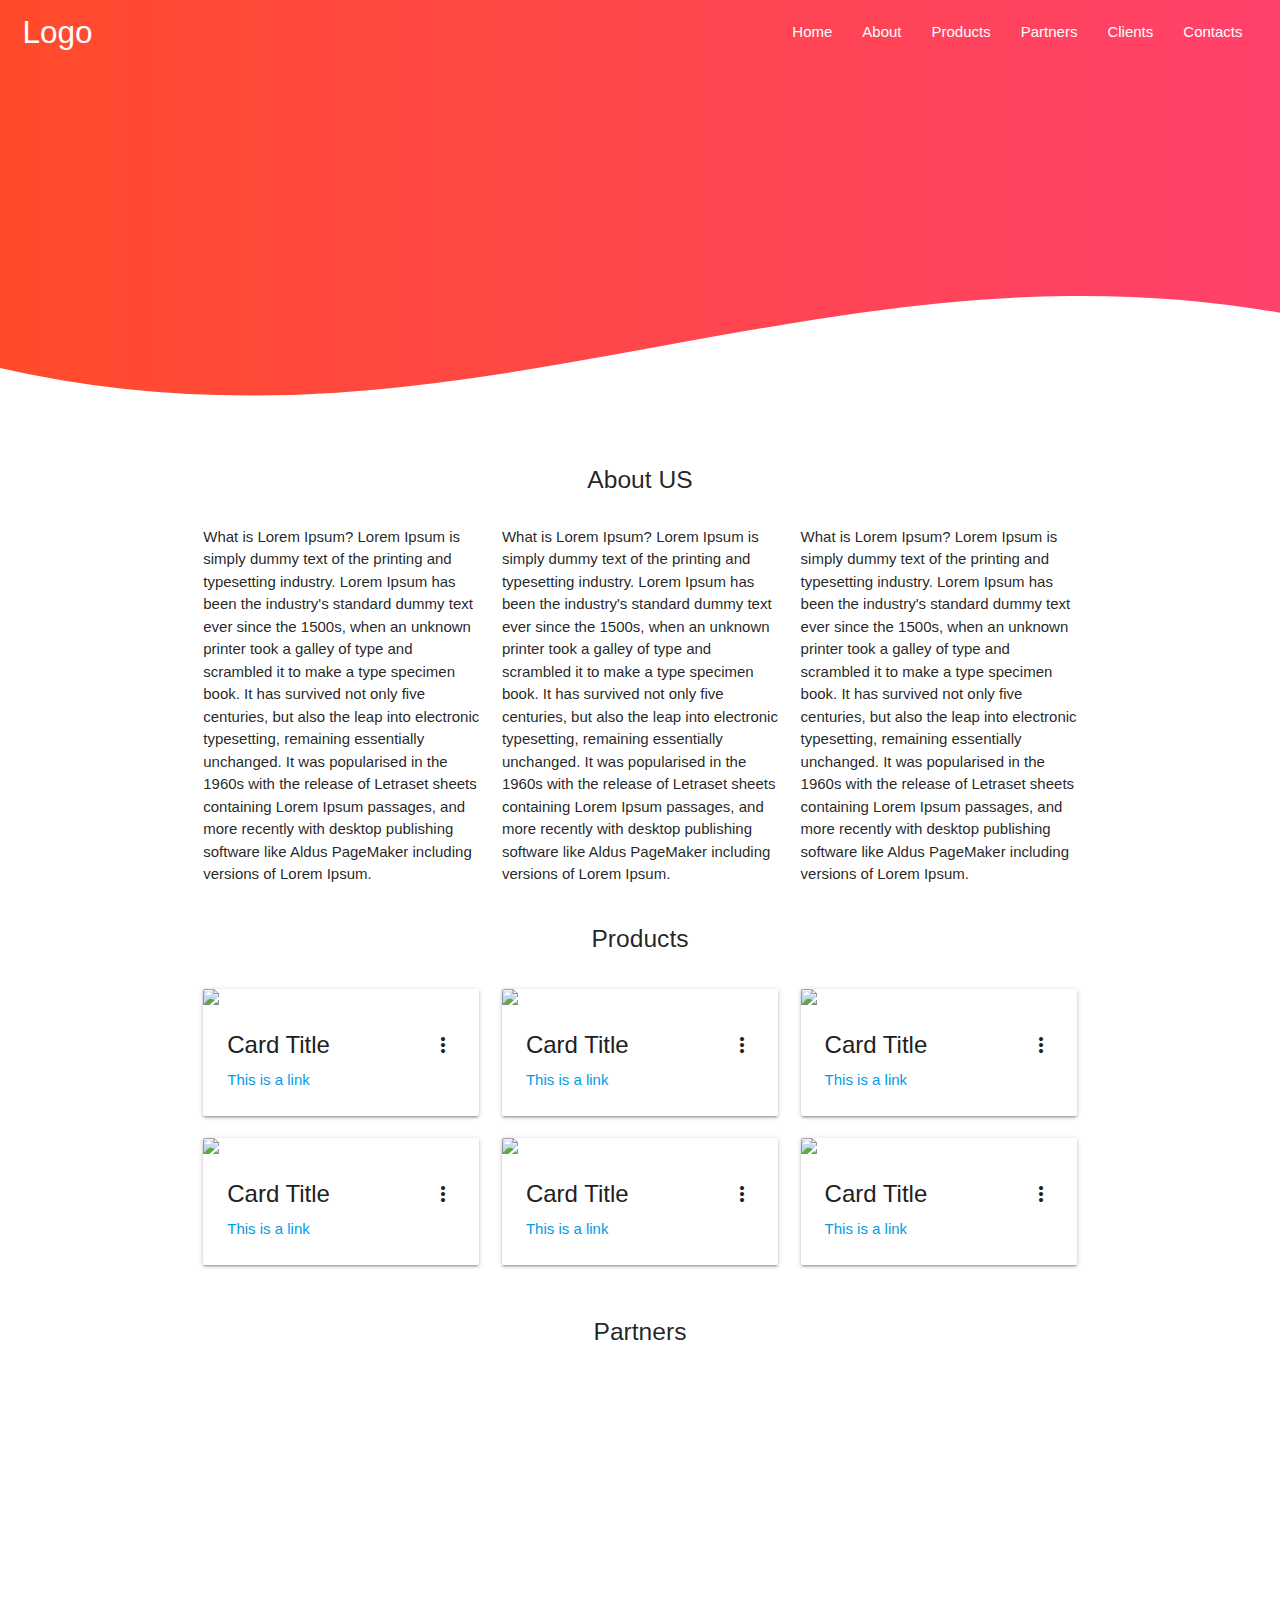
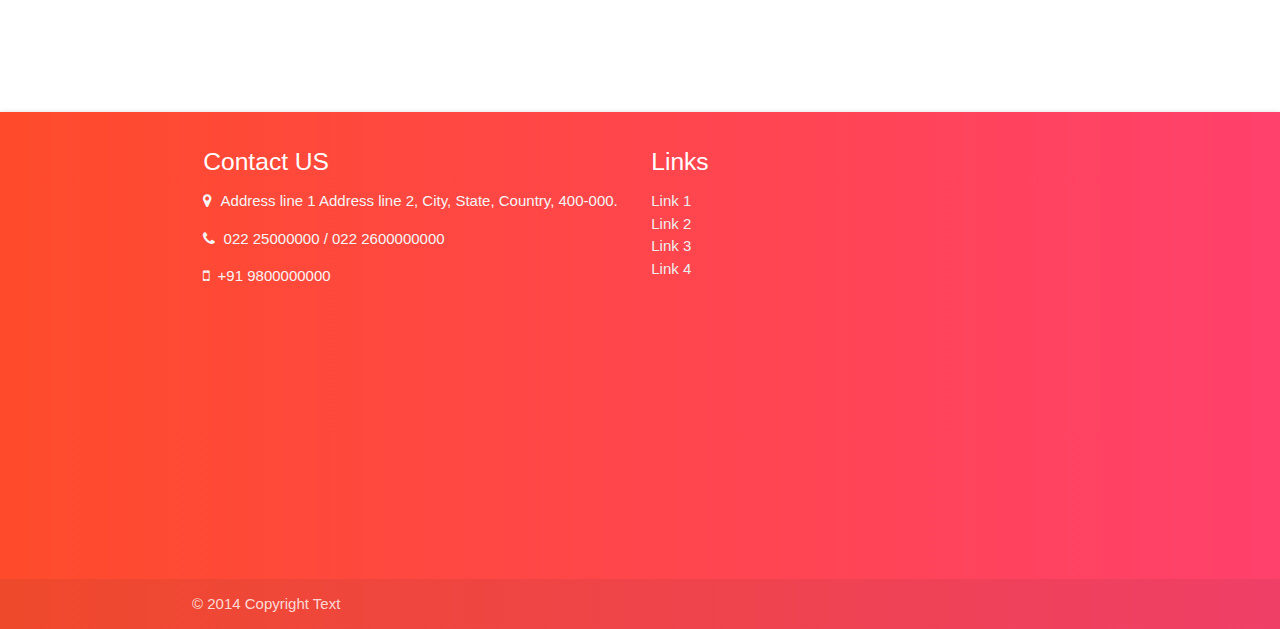
==== public/index.html @ 640d96e4 "Init" ====
<!doctype html>
<!--[if IE 9]> <html class="ie9 no-js supports-no-cookies" lang="en"> <![endif]-->
<!--[if (gt IE 9)|!(IE)]><!-->
<html class="no-js supports-no-cookies" lang="en">
<!--<![endif]-->

<head>
  <meta charset="utf-8">
  <meta http-equiv="X-UA-Compatible" content="IE=edge">
  <meta name="viewport" content="width=device-width,initial-scale=1">
  <meta name="theme-color" content="#7db557">
  <link rel="canonical" href="https://materialize-shopify-themes.myshopify.com/">

  <title>
    Materialize Shopify Themes

  </title>







  <link href="./assets/css/materialize.css" rel="stylesheet" type="text/css" media="all" />
  <link href="./assets/css/style.css" rel="stylesheet" type="text/css" media="all" />
  <link href="./assets/css/carousel.css" rel="stylesheet" type="text/css" media="all" />

  <link rel="stylesheet" href="https://cdnjs.cloudflare.com/ajax/libs/font-awesome/4.7.0/css/font-awesome.min.css">
  <!-- Lato Font -->
  <link href='https://fonts.googleapis.com/css?family=Lato:300,400,700' rel='stylesheet' type='text/css'>

  <!-- Material Icons -->
  <link href="https://fonts.googleapis.com/icon?family=Material+Icons" rel="stylesheet">






</head>

<body id="materialize-shopify-themes" class="template-index ">
  <div class="header">
    <div id="navigation" >
      <nav id="navbar">
        <div class="nav-wrapper">
          <a href="#" data-target="slide-out" class="sidenav-trigger" class="brand-logo left ml-3 hide-on-med-and-up"><i
              class="material-icons">menu</i></a>
          <a href="#!" class="brand-logo ml-4 hide-on-med-and-down show-on-med-and-up">Logo</a>
          <a href="#!" class="brand-logo hide-on-med-and-up show-on-med-and-down">Logo</a>
          <ul class="right hide-on-med-and-down mr-4">
            <li><a href="#!">Home</a></li>
            <li><a href="#!">About</a></li>
            <li><a href="#!">Products</a></li>
            <li><a href="#!">Partners</a></li>
            <li><a href="#!">Clients</a></li>
            <li><a href="#!">Contacts</a></li>
          </ul>
        </div>
      </nav>
    </div>


    <svg id="svg" xmlns="http://www.w3.org/2000/svg" viewBox="-300 0 950 270">
      <path d="M-314,267 C105,364 400,100 812,279" fill="none" stroke="white" stroke-width="120"
        stroke-linecap="round" />
    </svg>
  </div>


  <div class="container">
    <div class="row">
    <div class="col s12 m12 l12 mb-4 text-center">
      <h5>About US</h5>
    </div>
    <div class="col s12 m4 l4">
        What is Lorem Ipsum?
        Lorem Ipsum is simply dummy text of the printing and typesetting industry. Lorem Ipsum has been the industry's standard dummy text ever since the 1500s, when an unknown printer took a galley of type and scrambled it to make a type specimen book. It has survived not only five centuries, but also the leap into electronic typesetting, remaining essentially unchanged. It was popularised in the 1960s with the release of Letraset sheets containing Lorem Ipsum passages, and more recently with desktop publishing software like Aldus PageMaker including versions of Lorem Ipsum.
    </div>
    <!-- col end -->
    <div class="col s12 m4 l4">
        What is Lorem Ipsum?
        Lorem Ipsum is simply dummy text of the printing and typesetting industry. Lorem Ipsum has been the industry's standard dummy text ever since the 1500s, when an unknown printer took a galley of type and scrambled it to make a type specimen book. It has survived not only five centuries, but also the leap into electronic typesetting, remaining essentially unchanged. It was popularised in the 1960s with the release of Letraset sheets containing Lorem Ipsum passages, and more recently with desktop publishing software like Aldus PageMaker including versions of Lorem Ipsum.
    </div>
    <!-- col end -->
    <div class="col s12 m4 l4">
        What is Lorem Ipsum?
        Lorem Ipsum is simply dummy text of the printing and typesetting industry. Lorem Ipsum has been the industry's standard dummy text ever since the 1500s, when an unknown printer took a galley of type and scrambled it to make a type specimen book. It has survived not only five centuries, but also the leap into electronic typesetting, remaining essentially unchanged. It was popularised in the 1960s with the release of Letraset sheets containing Lorem Ipsum passages, and more recently with desktop publishing software like Aldus PageMaker including versions of Lorem Ipsum.
    </div>
    <!-- col end -->
    </div>
    <!-- row end -->
    <div class="row mt-4">
        <div class="col s12 m12 l12 text-center">
            <h5>Products</h5>
          </div>
      </div>
      <div class="row">
          <div class="col l4 m4 s12">
              <div class="card">
                  <div class="card-image waves-effect waves-block waves-light">
                    <img class="activator" src="images/office.jpg">
                  </div>
                  <div class="card-content">
                    <span class="card-title activator grey-text text-darken-4">Card Title<i class="material-icons right">more_vert</i></span>
                    <p><a href="#">This is a link</a></p>
                  </div>
                  <div class="card-reveal">
                    <span class="card-title grey-text text-darken-4">Card Title<i class="material-icons right">close</i></span>
                    <p>Here is some more information about this product that is only revealed once clicked on.</p>
                  </div>
                </div>
          </div>
          <div class="col l4 m4 s12">
              <div class="card">
                  <div class="card-image waves-effect waves-block waves-light">
                    <img class="activator" src="images/office.jpg">
                  </div>
                  <div class="card-content">
                    <span class="card-title activator grey-text text-darken-4">Card Title<i class="material-icons right">more_vert</i></span>
                    <p><a href="#">This is a link</a></p>
                  </div>
                  <div class="card-reveal">
                    <span class="card-title grey-text text-darken-4">Card Title<i class="material-icons right">close</i></span>
                    <p>Here is some more information about this product that is only revealed once clicked on.</p>
                  </div>
                </div>
          </div>
          <div class="col l4 m4 s12">
              <div class="card">
                  <div class="card-image waves-effect waves-block waves-light">
                    <img class="activator" src="images/office.jpg">
                  </div>
                  <div class="card-content">
                    <span class="card-title activator grey-text text-darken-4">Card Title<i class="material-icons right">more_vert</i></span>
                    <p><a href="#">This is a link</a></p>
                  </div>
                  <div class="card-reveal">
                    <span class="card-title grey-text text-darken-4">Card Title<i class="material-icons right">close</i></span>
                    <p>Here is some more information about this product that is only revealed once clicked on.</p>
                  </div>
                </div>
          </div>
          <div class="col l4 m4 s12">
              <div class="card">
                  <div class="card-image waves-effect waves-block waves-light">
                    <img class="activator" src="images/office.jpg">
                  </div>
                  <div class="card-content">
                    <span class="card-title activator grey-text text-darken-4">Card Title<i class="material-icons right">more_vert</i></span>
                    <p><a href="#">This is a link</a></p>
                  </div>
                  <div class="card-reveal">
                    <span class="card-title grey-text text-darken-4">Card Title<i class="material-icons right">close</i></span>
                    <p>Here is some more information about this product that is only revealed once clicked on.</p>
                  </div>
                </div>
          </div>
          <div class="col l4 m4 s12">
              <div class="card">
                  <div class="card-image waves-effect waves-block waves-light">
                    <img class="activator" src="images/office.jpg">
                  </div>
                  <div class="card-content">
                    <span class="card-title activator grey-text text-darken-4">Card Title<i class="material-icons right">more_vert</i></span>
                    <p><a href="#">This is a link</a></p>
                  </div>
                  <div class="card-reveal">
                    <span class="card-title grey-text text-darken-4">Card Title<i class="material-icons right">close</i></span>
                    <p>Here is some more information about this product that is only revealed once clicked on.</p>
                  </div>
                </div>
          </div>
          <div class="col l4 m4 s12">
              <div class="card">
                  <div class="card-image waves-effect waves-block waves-light">
                    <img class="activator" src="images/office.jpg">
                  </div>
                  <div class="card-content">
                    <span class="card-title activator grey-text text-darken-4">Card Title<i class="material-icons right">more_vert</i></span>
                    <p><a href="#">This is a link</a></p>
                  </div>
                  <div class="card-reveal">
                    <span class="card-title grey-text text-darken-4">Card Title<i class="material-icons right">close</i></span>
                    <p>Here is some more information about this product that is only revealed once clicked on.</p>
                  </div>
                </div>
          </div>
      </div>


    <div class="row mt-4">
        <div class="col s12 m12 l12 text-center">
            <h5>Partners</h5>
          </div>
          </div>
    <div class="row">
       
         <!-- SWIPER SECTION -->


         <section class="epcl-carousel section outer-arrows slides-5" data-show="5" data-rtl="" data-aos="fade">
            <div class="item">
                <article>
                    <div class="img cover" role="img" aria-label="Bringing samples back is a considerable challenge"
                        style="background: url(http://estudiopatagon.com/themes/wordpress/breek/wp-content/uploads/2019/06/2004612-op.jpg);">
                    </div>
                   
                    <div class="clear"></div>
                   
                    <div class="overlay"></div>
                </article>
            </div>
            <div class="item">
                <article>
                    <div class="img cover" role="img" aria-label="Bringing samples back is a considerable challenge"
                        style="background: url(http://estudiopatagon.com/themes/wordpress/breek/wp-content/uploads/2019/06/2004612-op.jpg);">
                    </div>
                   
                    <div class="clear"></div>
                   
                    <div class="overlay"></div>
                </article>
            </div>
            <div class="item">
                <article>
                    <div class="img cover" role="img" aria-label="Bringing samples back is a considerable challenge"
                        style="background: url(http://estudiopatagon.com/themes/wordpress/breek/wp-content/uploads/2019/06/2004612-op.jpg);">
                    </div>
                   
                    <div class="clear"></div>
                   
                    <div class="overlay"></div>
                </article>
            </div>
            <div class="item">
                <article>
                    <div class="img cover" role="img" aria-label="Bringing samples back is a considerable challenge"
                        style="background: url(http://estudiopatagon.com/themes/wordpress/breek/wp-content/uploads/2019/06/2004612-op.jpg);">
                    </div>
                   
                    <div class="clear"></div>
                   
                    <div class="overlay"></div>
                </article>
            </div>
            <div class="item">
                <article>
                    <div class="img cover" role="img" aria-label="Bringing samples back is a considerable challenge"
                        style="background: url(http://estudiopatagon.com/themes/wordpress/breek/wp-content/uploads/2019/06/2004612-op.jpg);">
                    </div>
                   
                    <div class="clear"></div>
                   
                    <div class="overlay"></div>
                </article>
            </div>
            <div class="item">
                <article>
                    <div class="img cover" role="img" aria-label="Bringing samples back is a considerable challenge"
                        style="background: url(http://estudiopatagon.com/themes/wordpress/breek/wp-content/uploads/2019/06/2004612-op.jpg);">
                    </div>
                   
                    <div class="clear"></div>
                   
                    <div class="overlay"></div>
                </article>
            </div>
            <div class="item">
                <article>
                    <div class="img cover" role="img" aria-label="Bringing samples back is a considerable challenge"
                        style="background: url(http://estudiopatagon.com/themes/wordpress/breek/wp-content/uploads/2019/06/2004612-op.jpg);">
                    </div>
                   
                    <div class="clear"></div>
                   
                    <div class="overlay"></div>
                </article>
            </div>
            <div class="item">
                <article>
                    <div class="img cover" role="img" aria-label="Bringing samples back is a considerable challenge"
                        style="background: url(http://estudiopatagon.com/themes/wordpress/breek/wp-content/uploads/2019/06/2004612-op.jpg);">
                    </div>
                   
                    <div class="clear"></div>
                   
                    <div class="overlay"></div>
                </article>
            </div>
            <div class="item">
                <article>
                    <div class="img cover" role="img" aria-label="Bringing samples back is a considerable challenge"
                        style="background: url(http://estudiopatagon.com/themes/wordpress/breek/wp-content/uploads/2019/06/2004612-op.jpg);">
                    </div>
                   
                    <div class="clear"></div>
                   
                    <div class="overlay"></div>
                </article>
            </div>
        </section>


         <!-- SWIPER SECTION EDN -->

    </div>
    <!-- row end -->
  </div>

  <ul id="slide-out" class="sidenav">
    <li>
      <div class="user-view">
        <div class="background">
          <img src="images/office.jpg">
        </div>
        <a href="#user"><img class="circle" src="images/yuna.jpg"></a>
        <!--      <a href="#name"><span class="white-text name">John Doe</span></a>
        <a href="#email"><span class="white-text email">jdandturk@gmail.com</span></a> -->
      </div>
    </li>

    <li>
      <div class="divider"></div>
    </li>
    <li><a href="#!">Home</a></li>
    <li><a href="#!">About</a></li>
    <li><a href="#!">Products</a></li>
    <li><a href="#!">Partners</a></li>
    <li><a href="#!">Clients</a></li>
    <li><a href="#!">Contacts</a></li>
  </ul>


  <footer class="page-footer">
      <div class="container">
        <div class="row">
          <div class="col l6 s12">
            <h5 class="white-text">Contact US</h5>
            <p class="grey-text text-lighten-4"><i class="fa fa-map-marker" aria-hidden="true"></i> &nbsp;Address line 1 Address line 2, City, State, Country, 400-000.</p>
            <p class="grey-text text-lighten-4"><i class="fa fa-phone" aria-hidden="true"></i>&nbsp; 022 25000000 / 022 2600000000</p>
            <p class="grey-text text-lighten-4"><i class="fa fa-mobile" aria-hidden="true"></i>&nbsp; +91 9800000000</p>
          </div>
          <div class="col l6 s12">
            <h5 class="white-text">Links</h5>
            <ul>
              <li><a class="grey-text text-lighten-3" href="#!">Link 1</a></li>
              <li><a class="grey-text text-lighten-3" href="#!">Link 2</a></li>
              <li><a class="grey-text text-lighten-3" href="#!">Link 3</a></li>
              <li><a class="grey-text text-lighten-3" href="#!">Link 4</a></li>
            </ul>
          </div>
        </div>
      </div>

      <div style="">
          <iframe class="w-100" src="https://www.google.com/maps/embed?pb=!1m14!1m8!1m3!1d15069.474781095545!2d72.9638529!3d19.2227569!3m2!1i1024!2i768!4f13.1!3m3!1m2!1s0x0%3A0x4f5f3337bac16504!2sThreesa+Broadband!5e0!3m2!1sen!2sin!4v1520418241301"  frameborder="0" style="border:0;height:250px;" allowfullscreen></iframe>
      </div>

      <div class="footer-copyright">
        <div class="container">
        © 2014 Copyright Text
        </div>
      </div>
    </footer>

  <!-- Javascript -->

  <script src="https://ajax.googleapis.com/ajax/libs/jquery/2.1.1/jquery.min.js"></script>

  <script src="./assets/js/materialize.js" type="text/javascript"></script>
  <script src="./assets/js/swiper.js" type="text/javascript"></script>

 <!--  <iframe class="col s12 m12 l12 w-100" src="https://www.google.com/maps/embed?pb=!1m14!1m8!1m3!1d15069.474781095545!2d72.9638529!3d19.2227569!3m2!1i1024!2i768!4f13.1!3m3!1m2!1s0x0%3A0x4f5f3337bac16504!2sThreesa+Broadband!5e0!3m2!1sen!2sin!4v1520418241301"  frameborder="0" style="border:0;height:300px;" allowfullscreen></iframe> -->

  <script>
    $(document).ready(function () {
      $('.sidenav').sidenav();
    });

    $(window).scroll(function() {    
    var scroll = $(window).scrollTop();
     //>=, not <=
    if (scroll > 0) {
        //clearHeader, not clearheader - caps H
        $("#navigation").addClass("navbar-fixed");
        $("#navbar").addClass("nav-shadow");
    }
    else
    {
      $("#navigation").removeClass("navbar-fixed");
      $("#navbar").removeClass("nav-shadow");
    }
});

  </script>

</body>

</html>
---- public/assets/css/style.css ----
.shadow-sm {
    box-shadow: 0 .125rem .25rem rgba(0, 0, 0, .075) !important
}

.shadow {
    box-shadow: 0 .5rem 1rem rgba(0, 0, 0, .15) !important
}

.shadow-lg {
    box-shadow: 0 1rem 3rem rgba(0, 0, 0, .175) !important
}

.shadow-none {
    box-shadow: none !important
}

.w-25 {
    width: 25% !important
}

.w-50 {
    width: 50% !important
}

.w-75 {
    width: 75% !important
}

.w-100 {
    width: 100% !important
}

.w-auto {
    width: auto !important
}

.h-25 {
    height: 25% !important
}

.h-50 {
    height: 50% !important
}

.h-75 {
    height: 75% !important
}

.h-100 {
    height: 100% !important
}

.h-auto {
    height: auto !important
}

.mw-100 {
    max-width: 100% !important
}

.mh-100 {
    max-height: 100% !important
}

.min-vw-100 {
    min-width: 100vw !important
}

.min-vh-100 {
    min-height: 100vh !important
}

.vw-100 {
    width: 100vw !important
}

.vh-100 {
    height: 100vh !important
}

.stretched-link::after {
    position: absolute;
    top: 0;
    right: 0;
    bottom: 0;
    left: 0;
    z-index: 1;
    pointer-events: auto;
    content: "";
    background-color: rgba(0, 0, 0, 0)
}

.m-0 {
    margin: 0 !important
}

.mt-0,
.my-0 {
    margin-top: 0 !important
}

.mr-0,
.mx-0 {
    margin-right: 0 !important
}

.mb-0,
.my-0 {
    margin-bottom: 0 !important
}

.ml-0,
.mx-0 {
    margin-left: 0 !important
}

.m-1 {
    margin: .25rem !important
}

.mt-1,
.my-1 {
    margin-top: .25rem !important
}

.mr-1,
.mx-1 {
    margin-right: .25rem !important
}

.mb-1,
.my-1 {
    margin-bottom: .25rem !important
}

.ml-1,
.mx-1 {
    margin-left: .25rem !important
}

.m-2 {
    margin: .5rem !important
}

.mt-2,
.my-2 {
    margin-top: .5rem !important
}

.mr-2,
.mx-2 {
    margin-right: .5rem !important
}

.mb-2,
.my-2 {
    margin-bottom: .5rem !important
}

.ml-2,
.mx-2 {
    margin-left: .5rem !important
}

.m-3 {
    margin: 1rem !important
}

.mt-3,
.my-3 {
    margin-top: 1rem !important
}

.mr-3,
.mx-3 {
    margin-right: 1rem !important
}

.mb-3,
.my-3 {
    margin-bottom: 1rem !important
}

.ml-3,
.mx-3 {
    margin-left: 1rem !important
}

.m-4 {
    margin: 1.5rem !important
}

.mt-4,
.my-4 {
    margin-top: 1.5rem !important
}

.mr-4,
.mx-4 {
    margin-right: 1.5rem !important
}

.mb-4,
.my-4 {
    margin-bottom: 1.5rem !important
}

.ml-4,
.mx-4 {
    margin-left: 1.5rem !important
}

.m-5 {
    margin: 3rem !important
}

.mt-5,
.my-5 {
    margin-top: 3rem !important
}

.mr-5,
.mx-5 {
    margin-right: 3rem !important
}

.mb-5,
.my-5 {
    margin-bottom: 3rem !important
}

.ml-5,
.mx-5 {
    margin-left: 3rem !important
}

.p-0 {
    padding: 0 !important
}

.pt-0,
.py-0 {
    padding-top: 0 !important
}

.pr-0,
.px-0 {
    padding-right: 0 !important
}

.pb-0,
.py-0 {
    padding-bottom: 0 !important
}

.pl-0,
.px-0 {
    padding-left: 0 !important
}

.p-1 {
    padding: .25rem !important
}

.pt-1,
.py-1 {
    padding-top: .25rem !important
}

.pr-1,
.px-1 {
    padding-right: .25rem !important
}

.pb-1,
.py-1 {
    padding-bottom: .25rem !important
}

.pl-1,
.px-1 {
    padding-left: .25rem !important
}

.p-2 {
    padding: .5rem !important
}

.pt-2,
.py-2 {
    padding-top: .5rem !important
}

.pr-2,
.px-2 {
    padding-right: .5rem !important
}

.pb-2,
.py-2 {
    padding-bottom: .5rem !important
}

.pl-2,
.px-2 {
    padding-left: .5rem !important
}

.p-3 {
    padding: 1rem !important
}

.pt-3,
.py-3 {
    padding-top: 1rem !important
}

.pr-3,
.px-3 {
    padding-right: 1rem !important
}

.pb-3,
.py-3 {
    padding-bottom: 1rem !important
}

.pl-3,
.px-3 {
    padding-left: 1rem !important
}

.p-4 {
    padding: 1.5rem !important
}

.pt-4,
.py-4 {
    padding-top: 1.5rem !important
}

.pr-4,
.px-4 {
    padding-right: 1.5rem !important
}

.pb-4,
.py-4 {
    padding-bottom: 1.5rem !important
}

.pl-4,
.px-4 {
    padding-left: 1.5rem !important
}

.p-5 {
    padding: 3rem !important
}

.pt-5,
.py-5 {
    padding-top: 3rem !important
}

.pr-5,
.px-5 {
    padding-right: 3rem !important
}

.pb-5,
.py-5 {
    padding-bottom: 3rem !important
}

.pl-5,
.px-5 {
    padding-left: 3rem !important
}

.m-n1 {
    margin: -.25rem !important
}

.mt-n1,
.my-n1 {
    margin-top: -.25rem !important
}

.mr-n1,
.mx-n1 {
    margin-right: -.25rem !important
}

.mb-n1,
.my-n1 {
    margin-bottom: -.25rem !important
}

.ml-n1,
.mx-n1 {
    margin-left: -.25rem !important
}

.m-n2 {
    margin: -.5rem !important
}

.mt-n2,
.my-n2 {
    margin-top: -.5rem !important
}

.mr-n2,
.mx-n2 {
    margin-right: -.5rem !important
}

.mb-n2,
.my-n2 {
    margin-bottom: -.5rem !important
}

.ml-n2,
.mx-n2 {
    margin-left: -.5rem !important
}

.m-n3 {
    margin: -1rem !important
}

.mt-n3,
.my-n3 {
    margin-top: -1rem !important
}

.mr-n3,
.mx-n3 {
    margin-right: -1rem !important
}

.mb-n3,
.my-n3 {
    margin-bottom: -1rem !important
}

.ml-n3,
.mx-n3 {
    margin-left: -1rem !important
}

.m-n4 {
    margin: -1.5rem !important
}

.mt-n4,
.my-n4 {
    margin-top: -1.5rem !important
}

.mr-n4,
.mx-n4 {
    margin-right: -1.5rem !important
}

.mb-n4,
.my-n4 {
    margin-bottom: -1.5rem !important
}

.ml-n4,
.mx-n4 {
    margin-left: -1.5rem !important
}

.m-n5 {
    margin: -3rem !important
}

.mt-n5,
.my-n5 {
    margin-top: -3rem !important
}

.mr-n5,
.mx-n5 {
    margin-right: -3rem !important
}

.mb-n5,
.my-n5 {
    margin-bottom: -3rem !important
}

.ml-n5,
.mx-n5 {
    margin-left: -3rem !important
}

.m-auto {
    margin: auto !important
}

.mt-auto,
.my-auto {
    margin-top: auto !important
}

.mr-auto,
.mx-auto {
    margin-right: auto !important
}

.mb-auto,
.my-auto {
    margin-bottom: auto !important
}

.ml-auto,
.mx-auto {
    margin-left: auto !important
}

@media (min-width:576px) {
    .m-sm-0 {
        margin: 0 !important
    }

    .mt-sm-0,
    .my-sm-0 {
        margin-top: 0 !important
    }

    .mr-sm-0,
    .mx-sm-0 {
        margin-right: 0 !important
    }

    .mb-sm-0,
    .my-sm-0 {
        margin-bottom: 0 !important
    }

    .ml-sm-0,
    .mx-sm-0 {
        margin-left: 0 !important
    }

    .m-sm-1 {
        margin: .25rem !important
    }

    .mt-sm-1,
    .my-sm-1 {
        margin-top: .25rem !important
    }

    .mr-sm-1,
    .mx-sm-1 {
        margin-right: .25rem !important
    }

    .mb-sm-1,
    .my-sm-1 {
        margin-bottom: .25rem !important
    }

    .ml-sm-1,
    .mx-sm-1 {
        margin-left: .25rem !important
    }

    .m-sm-2 {
        margin: .5rem !important
    }

    .mt-sm-2,
    .my-sm-2 {
        margin-top: .5rem !important
    }

    .mr-sm-2,
    .mx-sm-2 {
        margin-right: .5rem !important
    }

    .mb-sm-2,
    .my-sm-2 {
        margin-bottom: .5rem !important
    }

    .ml-sm-2,
    .mx-sm-2 {
        margin-left: .5rem !important
    }

    .m-sm-3 {
        margin: 1rem !important
    }

    .mt-sm-3,
    .my-sm-3 {
        margin-top: 1rem !important
    }

    .mr-sm-3,
    .mx-sm-3 {
        margin-right: 1rem !important
    }

    .mb-sm-3,
    .my-sm-3 {
        margin-bottom: 1rem !important
    }

    .ml-sm-3,
    .mx-sm-3 {
        margin-left: 1rem !important
    }

    .m-sm-4 {
        margin: 1.5rem !important
    }

    .mt-sm-4,
    .my-sm-4 {
        margin-top: 1.5rem !important
    }

    .mr-sm-4,
    .mx-sm-4 {
        margin-right: 1.5rem !important
    }

    .mb-sm-4,
    .my-sm-4 {
        margin-bottom: 1.5rem !important
    }

    .ml-sm-4,
    .mx-sm-4 {
        margin-left: 1.5rem !important
    }

    .m-sm-5 {
        margin: 3rem !important
    }

    .mt-sm-5,
    .my-sm-5 {
        margin-top: 3rem !important
    }

    .mr-sm-5,
    .mx-sm-5 {
        margin-right: 3rem !important
    }

    .mb-sm-5,
    .my-sm-5 {
        margin-bottom: 3rem !important
    }

    .ml-sm-5,
    .mx-sm-5 {
        margin-left: 3rem !important
    }

    .p-sm-0 {
        padding: 0 !important
    }

    .pt-sm-0,
    .py-sm-0 {
        padding-top: 0 !important
    }

    .pr-sm-0,
    .px-sm-0 {
        padding-right: 0 !important
    }

    .pb-sm-0,
    .py-sm-0 {
        padding-bottom: 0 !important
    }

    .pl-sm-0,
    .px-sm-0 {
        padding-left: 0 !important
    }

    .p-sm-1 {
        padding: .25rem !important
    }

    .pt-sm-1,
    .py-sm-1 {
        padding-top: .25rem !important
    }

    .pr-sm-1,
    .px-sm-1 {
        padding-right: .25rem !important
    }

    .pb-sm-1,
    .py-sm-1 {
        padding-bottom: .25rem !important
    }

    .pl-sm-1,
    .px-sm-1 {
        padding-left: .25rem !important
    }

    .p-sm-2 {
        padding: .5rem !important
    }

    .pt-sm-2,
    .py-sm-2 {
        padding-top: .5rem !important
    }

    .pr-sm-2,
    .px-sm-2 {
        padding-right: .5rem !important
    }

    .pb-sm-2,
    .py-sm-2 {
        padding-bottom: .5rem !important
    }

    .pl-sm-2,
    .px-sm-2 {
        padding-left: .5rem !important
    }

    .p-sm-3 {
        padding: 1rem !important
    }

    .pt-sm-3,
    .py-sm-3 {
        padding-top: 1rem !important
    }

    .pr-sm-3,
    .px-sm-3 {
        padding-right: 1rem !important
    }

    .pb-sm-3,
    .py-sm-3 {
        padding-bottom: 1rem !important
    }

    .pl-sm-3,
    .px-sm-3 {
        padding-left: 1rem !important
    }

    .p-sm-4 {
        padding: 1.5rem !important
    }

    .pt-sm-4,
    .py-sm-4 {
        padding-top: 1.5rem !important
    }

    .pr-sm-4,
    .px-sm-4 {
        padding-right: 1.5rem !important
    }

    .pb-sm-4,
    .py-sm-4 {
        padding-bottom: 1.5rem !important
    }

    .pl-sm-4,
    .px-sm-4 {
        padding-left: 1.5rem !important
    }

    .p-sm-5 {
        padding: 3rem !important
    }

    .pt-sm-5,
    .py-sm-5 {
        padding-top: 3rem !important
    }

    .pr-sm-5,
    .px-sm-5 {
        padding-right: 3rem !important
    }

    .pb-sm-5,
    .py-sm-5 {
        padding-bottom: 3rem !important
    }

    .pl-sm-5,
    .px-sm-5 {
        padding-left: 3rem !important
    }

    .m-sm-n1 {
        margin: -.25rem !important
    }

    .mt-sm-n1,
    .my-sm-n1 {
        margin-top: -.25rem !important
    }

    .mr-sm-n1,
    .mx-sm-n1 {
        margin-right: -.25rem !important
    }

    .mb-sm-n1,
    .my-sm-n1 {
        margin-bottom: -.25rem !important
    }

    .ml-sm-n1,
    .mx-sm-n1 {
        margin-left: -.25rem !important
    }

    .m-sm-n2 {
        margin: -.5rem !important
    }

    .mt-sm-n2,
    .my-sm-n2 {
        margin-top: -.5rem !important
    }

    .mr-sm-n2,
    .mx-sm-n2 {
        margin-right: -.5rem !important
    }

    .mb-sm-n2,
    .my-sm-n2 {
        margin-bottom: -.5rem !important
    }

    .ml-sm-n2,
    .mx-sm-n2 {
        margin-left: -.5rem !important
    }

    .m-sm-n3 {
        margin: -1rem !important
    }

    .mt-sm-n3,
    .my-sm-n3 {
        margin-top: -1rem !important
    }

    .mr-sm-n3,
    .mx-sm-n3 {
        margin-right: -1rem !important
    }

    .mb-sm-n3,
    .my-sm-n3 {
        margin-bottom: -1rem !important
    }

    .ml-sm-n3,
    .mx-sm-n3 {
        margin-left: -1rem !important
    }

    .m-sm-n4 {
        margin: -1.5rem !important
    }

    .mt-sm-n4,
    .my-sm-n4 {
        margin-top: -1.5rem !important
    }

    .mr-sm-n4,
    .mx-sm-n4 {
        margin-right: -1.5rem !important
    }

    .mb-sm-n4,
    .my-sm-n4 {
        margin-bottom: -1.5rem !important
    }

    .ml-sm-n4,
    .mx-sm-n4 {
        margin-left: -1.5rem !important
    }

    .m-sm-n5 {
        margin: -3rem !important
    }

    .mt-sm-n5,
    .my-sm-n5 {
        margin-top: -3rem !important
    }

    .mr-sm-n5,
    .mx-sm-n5 {
        margin-right: -3rem !important
    }

    .mb-sm-n5,
    .my-sm-n5 {
        margin-bottom: -3rem !important
    }

    .ml-sm-n5,
    .mx-sm-n5 {
        margin-left: -3rem !important
    }

    .m-sm-auto {
        margin: auto !important
    }

    .mt-sm-auto,
    .my-sm-auto {
        margin-top: auto !important
    }

    .mr-sm-auto,
    .mx-sm-auto {
        margin-right: auto !important
    }

    .mb-sm-auto,
    .my-sm-auto {
        margin-bottom: auto !important
    }

    .ml-sm-auto,
    .mx-sm-auto {
        margin-left: auto !important
    }
}

@media (min-width:768px) {
    .m-md-0 {
        margin: 0 !important
    }

    .mt-md-0,
    .my-md-0 {
        margin-top: 0 !important
    }

    .mr-md-0,
    .mx-md-0 {
        margin-right: 0 !important
    }

    .mb-md-0,
    .my-md-0 {
        margin-bottom: 0 !important
    }

    .ml-md-0,
    .mx-md-0 {
        margin-left: 0 !important
    }

    .m-md-1 {
        margin: .25rem !important
    }

    .mt-md-1,
    .my-md-1 {
        margin-top: .25rem !important
    }

    .mr-md-1,
    .mx-md-1 {
        margin-right: .25rem !important
    }

    .mb-md-1,
    .my-md-1 {
        margin-bottom: .25rem !important
    }

    .ml-md-1,
    .mx-md-1 {
        margin-left: .25rem !important
    }

    .m-md-2 {
        margin: .5rem !important
    }

    .mt-md-2,
    .my-md-2 {
        margin-top: .5rem !important
    }

    .mr-md-2,
    .mx-md-2 {
        margin-right: .5rem !important
    }

    .mb-md-2,
    .my-md-2 {
        margin-bottom: .5rem !important
    }

    .ml-md-2,
    .mx-md-2 {
        margin-left: .5rem !important
    }

    .m-md-3 {
        margin: 1rem !important
    }

    .mt-md-3,
    .my-md-3 {
        margin-top: 1rem !important
    }

    .mr-md-3,
    .mx-md-3 {
        margin-right: 1rem !important
    }

    .mb-md-3,
    .my-md-3 {
        margin-bottom: 1rem !important
    }

    .ml-md-3,
    .mx-md-3 {
        margin-left: 1rem !important
    }

    .m-md-4 {
        margin: 1.5rem !important
    }

    .mt-md-4,
    .my-md-4 {
        margin-top: 1.5rem !important
    }

    .mr-md-4,
    .mx-md-4 {
        margin-right: 1.5rem !important
    }

    .mb-md-4,
    .my-md-4 {
        margin-bottom: 1.5rem !important
    }

    .ml-md-4,
    .mx-md-4 {
        margin-left: 1.5rem !important
    }

    .m-md-5 {
        margin: 3rem !important
    }

    .mt-md-5,
    .my-md-5 {
        margin-top: 3rem !important
    }

    .mr-md-5,
    .mx-md-5 {
        margin-right: 3rem !important
    }

    .mb-md-5,
    .my-md-5 {
        margin-bottom: 3rem !important
    }

    .ml-md-5,
    .mx-md-5 {
        margin-left: 3rem !important
    }

    .p-md-0 {
        padding: 0 !important
    }

    .pt-md-0,
    .py-md-0 {
        padding-top: 0 !important
    }

    .pr-md-0,
    .px-md-0 {
        padding-right: 0 !important
    }

    .pb-md-0,
    .py-md-0 {
        padding-bottom: 0 !important
    }

    .pl-md-0,
    .px-md-0 {
        padding-left: 0 !important
    }

    .p-md-1 {
        padding: .25rem !important
    }

    .pt-md-1,
    .py-md-1 {
        padding-top: .25rem !important
    }

    .pr-md-1,
    .px-md-1 {
        padding-right: .25rem !important
    }

    .pb-md-1,
    .py-md-1 {
        padding-bottom: .25rem !important
    }

    .pl-md-1,
    .px-md-1 {
        padding-left: .25rem !important
    }

    .p-md-2 {
        padding: .5rem !important
    }

    .pt-md-2,
    .py-md-2 {
        padding-top: .5rem !important
    }

    .pr-md-2,
    .px-md-2 {
        padding-right: .5rem !important
    }

    .pb-md-2,
    .py-md-2 {
        padding-bottom: .5rem !important
    }

    .pl-md-2,
    .px-md-2 {
        padding-left: .5rem !important
    }

    .p-md-3 {
        padding: 1rem !important
    }

    .pt-md-3,
    .py-md-3 {
        padding-top: 1rem !important
    }

    .pr-md-3,
    .px-md-3 {
        padding-right: 1rem !important
    }

    .pb-md-3,
    .py-md-3 {
        padding-bottom: 1rem !important
    }

    .pl-md-3,
    .px-md-3 {
        padding-left: 1rem !important
    }

    .p-md-4 {
        padding: 1.5rem !important
    }

    .pt-md-4,
    .py-md-4 {
        padding-top: 1.5rem !important
    }

    .pr-md-4,
    .px-md-4 {
        padding-right: 1.5rem !important
    }

    .pb-md-4,
    .py-md-4 {
        padding-bottom: 1.5rem !important
    }

    .pl-md-4,
    .px-md-4 {
        padding-left: 1.5rem !important
    }

    .p-md-5 {
        padding: 3rem !important
    }

    .pt-md-5,
    .py-md-5 {
        padding-top: 3rem !important
    }

    .pr-md-5,
    .px-md-5 {
        padding-right: 3rem !important
    }

    .pb-md-5,
    .py-md-5 {
        padding-bottom: 3rem !important
    }

    .pl-md-5,
    .px-md-5 {
        padding-left: 3rem !important
    }

    .m-md-n1 {
        margin: -.25rem !important
    }

    .mt-md-n1,
    .my-md-n1 {
        margin-top: -.25rem !important
    }

    .mr-md-n1,
    .mx-md-n1 {
        margin-right: -.25rem !important
    }

    .mb-md-n1,
    .my-md-n1 {
        margin-bottom: -.25rem !important
    }

    .ml-md-n1,
    .mx-md-n1 {
        margin-left: -.25rem !important
    }

    .m-md-n2 {
        margin: -.5rem !important
    }

    .mt-md-n2,
    .my-md-n2 {
        margin-top: -.5rem !important
    }

    .mr-md-n2,
    .mx-md-n2 {
        margin-right: -.5rem !important
    }

    .mb-md-n2,
    .my-md-n2 {
        margin-bottom: -.5rem !important
    }

    .ml-md-n2,
    .mx-md-n2 {
        margin-left: -.5rem !important
    }

    .m-md-n3 {
        margin: -1rem !important
    }

    .mt-md-n3,
    .my-md-n3 {
        margin-top: -1rem !important
    }

    .mr-md-n3,
    .mx-md-n3 {
        margin-right: -1rem !important
    }

    .mb-md-n3,
    .my-md-n3 {
        margin-bottom: -1rem !important
    }

    .ml-md-n3,
    .mx-md-n3 {
        margin-left: -1rem !important
    }

    .m-md-n4 {
        margin: -1.5rem !important
    }

    .mt-md-n4,
    .my-md-n4 {
        margin-top: -1.5rem !important
    }

    .mr-md-n4,
    .mx-md-n4 {
        margin-right: -1.5rem !important
    }

    .mb-md-n4,
    .my-md-n4 {
        margin-bottom: -1.5rem !important
    }

    .ml-md-n4,
    .mx-md-n4 {
        margin-left: -1.5rem !important
    }

    .m-md-n5 {
        margin: -3rem !important
    }

    .mt-md-n5,
    .my-md-n5 {
        margin-top: -3rem !important
    }

    .mr-md-n5,
    .mx-md-n5 {
        margin-right: -3rem !important
    }

    .mb-md-n5,
    .my-md-n5 {
        margin-bottom: -3rem !important
    }

    .ml-md-n5,
    .mx-md-n5 {
        margin-left: -3rem !important
    }

    .m-md-auto {
        margin: auto !important
    }

    .mt-md-auto,
    .my-md-auto {
        margin-top: auto !important
    }

    .mr-md-auto,
    .mx-md-auto {
        margin-right: auto !important
    }

    .mb-md-auto,
    .my-md-auto {
        margin-bottom: auto !important
    }

    .ml-md-auto,
    .mx-md-auto {
        margin-left: auto !important
    }
}

@media (min-width:992px) {
    .m-lg-0 {
        margin: 0 !important
    }

    .mt-lg-0,
    .my-lg-0 {
        margin-top: 0 !important
    }

    .mr-lg-0,
    .mx-lg-0 {
        margin-right: 0 !important
    }

    .mb-lg-0,
    .my-lg-0 {
        margin-bottom: 0 !important
    }

    .ml-lg-0,
    .mx-lg-0 {
        margin-left: 0 !important
    }

    .m-lg-1 {
        margin: .25rem !important
    }

    .mt-lg-1,
    .my-lg-1 {
        margin-top: .25rem !important
    }

    .mr-lg-1,
    .mx-lg-1 {
        margin-right: .25rem !important
    }

    .mb-lg-1,
    .my-lg-1 {
        margin-bottom: .25rem !important
    }

    .ml-lg-1,
    .mx-lg-1 {
        margin-left: .25rem !important
    }

    .m-lg-2 {
        margin: .5rem !important
    }

    .mt-lg-2,
    .my-lg-2 {
        margin-top: .5rem !important
    }

    .mr-lg-2,
    .mx-lg-2 {
        margin-right: .5rem !important
    }

    .mb-lg-2,
    .my-lg-2 {
        margin-bottom: .5rem !important
    }

    .ml-lg-2,
    .mx-lg-2 {
        margin-left: .5rem !important
    }

    .m-lg-3 {
        margin: 1rem !important
    }

    .mt-lg-3,
    .my-lg-3 {
        margin-top: 1rem !important
    }

    .mr-lg-3,
    .mx-lg-3 {
        margin-right: 1rem !important
    }

    .mb-lg-3,
    .my-lg-3 {
        margin-bottom: 1rem !important
    }

    .ml-lg-3,
    .mx-lg-3 {
        margin-left: 1rem !important
    }

    .m-lg-4 {
        margin: 1.5rem !important
    }

    .mt-lg-4,
    .my-lg-4 {
        margin-top: 1.5rem !important
    }

    .mr-lg-4,
    .mx-lg-4 {
        margin-right: 1.5rem !important
    }

    .mb-lg-4,
    .my-lg-4 {
        margin-bottom: 1.5rem !important
    }

    .ml-lg-4,
    .mx-lg-4 {
        margin-left: 1.5rem !important
    }

    .m-lg-5 {
        margin: 3rem !important
    }

    .mt-lg-5,
    .my-lg-5 {
        margin-top: 3rem !important
    }

    .mr-lg-5,
    .mx-lg-5 {
        margin-right: 3rem !important
    }

    .mb-lg-5,
    .my-lg-5 {
        margin-bottom: 3rem !important
    }

    .ml-lg-5,
    .mx-lg-5 {
        margin-left: 3rem !important
    }

    .p-lg-0 {
        padding: 0 !important
    }

    .pt-lg-0,
    .py-lg-0 {
        padding-top: 0 !important
    }

    .pr-lg-0,
    .px-lg-0 {
        padding-right: 0 !important
    }

    .pb-lg-0,
    .py-lg-0 {
        padding-bottom: 0 !important
    }

    .pl-lg-0,
    .px-lg-0 {
        padding-left: 0 !important
    }

    .p-lg-1 {
        padding: .25rem !important
    }

    .pt-lg-1,
    .py-lg-1 {
        padding-top: .25rem !important
    }

    .pr-lg-1,
    .px-lg-1 {
        padding-right: .25rem !important
    }

    .pb-lg-1,
    .py-lg-1 {
        padding-bottom: .25rem !important
    }

    .pl-lg-1,
    .px-lg-1 {
        padding-left: .25rem !important
    }

    .p-lg-2 {
        padding: .5rem !important
    }

    .pt-lg-2,
    .py-lg-2 {
        padding-top: .5rem !important
    }

    .pr-lg-2,
    .px-lg-2 {
        padding-right: .5rem !important
    }

    .pb-lg-2,
    .py-lg-2 {
        padding-bottom: .5rem !important
    }

    .pl-lg-2,
    .px-lg-2 {
        padding-left: .5rem !important
    }

    .p-lg-3 {
        padding: 1rem !important
    }

    .pt-lg-3,
    .py-lg-3 {
        padding-top: 1rem !important
    }

    .pr-lg-3,
    .px-lg-3 {
        padding-right: 1rem !important
    }

    .pb-lg-3,
    .py-lg-3 {
        padding-bottom: 1rem !important
    }

    .pl-lg-3,
    .px-lg-3 {
        padding-left: 1rem !important
    }

    .p-lg-4 {
        padding: 1.5rem !important
    }

    .pt-lg-4,
    .py-lg-4 {
        padding-top: 1.5rem !important
    }

    .pr-lg-4,
    .px-lg-4 {
        padding-right: 1.5rem !important
    }

    .pb-lg-4,
    .py-lg-4 {
        padding-bottom: 1.5rem !important
    }

    .pl-lg-4,
    .px-lg-4 {
        padding-left: 1.5rem !important
    }

    .p-lg-5 {
        padding: 3rem !important
    }

    .pt-lg-5,
    .py-lg-5 {
        padding-top: 3rem !important
    }

    .pr-lg-5,
    .px-lg-5 {
        padding-right: 3rem !important
    }

    .pb-lg-5,
    .py-lg-5 {
        padding-bottom: 3rem !important
    }

    .pl-lg-5,
    .px-lg-5 {
        padding-left: 3rem !important
    }

    .m-lg-n1 {
        margin: -.25rem !important
    }

    .mt-lg-n1,
    .my-lg-n1 {
        margin-top: -.25rem !important
    }

    .mr-lg-n1,
    .mx-lg-n1 {
        margin-right: -.25rem !important
    }

    .mb-lg-n1,
    .my-lg-n1 {
        margin-bottom: -.25rem !important
    }

    .ml-lg-n1,
    .mx-lg-n1 {
        margin-left: -.25rem !important
    }

    .m-lg-n2 {
        margin: -.5rem !important
    }

    .mt-lg-n2,
    .my-lg-n2 {
        margin-top: -.5rem !important
    }

    .mr-lg-n2,
    .mx-lg-n2 {
        margin-right: -.5rem !important
    }

    .mb-lg-n2,
    .my-lg-n2 {
        margin-bottom: -.5rem !important
    }

    .ml-lg-n2,
    .mx-lg-n2 {
        margin-left: -.5rem !important
    }

    .m-lg-n3 {
        margin: -1rem !important
    }

    .mt-lg-n3,
    .my-lg-n3 {
        margin-top: -1rem !important
    }

    .mr-lg-n3,
    .mx-lg-n3 {
        margin-right: -1rem !important
    }

    .mb-lg-n3,
    .my-lg-n3 {
        margin-bottom: -1rem !important
    }

    .ml-lg-n3,
    .mx-lg-n3 {
        margin-left: -1rem !important
    }

    .m-lg-n4 {
        margin: -1.5rem !important
    }

    .mt-lg-n4,
    .my-lg-n4 {
        margin-top: -1.5rem !important
    }

    .mr-lg-n4,
    .mx-lg-n4 {
        margin-right: -1.5rem !important
    }

    .mb-lg-n4,
    .my-lg-n4 {
        margin-bottom: -1.5rem !important
    }

    .ml-lg-n4,
    .mx-lg-n4 {
        margin-left: -1.5rem !important
    }

    .m-lg-n5 {
        margin: -3rem !important
    }

    .mt-lg-n5,
    .my-lg-n5 {
        margin-top: -3rem !important
    }

    .mr-lg-n5,
    .mx-lg-n5 {
        margin-right: -3rem !important
    }

    .mb-lg-n5,
    .my-lg-n5 {
        margin-bottom: -3rem !important
    }

    .ml-lg-n5,
    .mx-lg-n5 {
        margin-left: -3rem !important
    }

    .m-lg-auto {
        margin: auto !important
    }

    .mt-lg-auto,
    .my-lg-auto {
        margin-top: auto !important
    }

    .mr-lg-auto,
    .mx-lg-auto {
        margin-right: auto !important
    }

    .mb-lg-auto,
    .my-lg-auto {
        margin-bottom: auto !important
    }

    .ml-lg-auto,
    .mx-lg-auto {
        margin-left: auto !important
    }
}

@media (min-width:1200px) {
    .m-xl-0 {
        margin: 0 !important
    }

    .mt-xl-0,
    .my-xl-0 {
        margin-top: 0 !important
    }

    .mr-xl-0,
    .mx-xl-0 {
        margin-right: 0 !important
    }

    .mb-xl-0,
    .my-xl-0 {
        margin-bottom: 0 !important
    }

    .ml-xl-0,
    .mx-xl-0 {
        margin-left: 0 !important
    }

    .m-xl-1 {
        margin: .25rem !important
    }

    .mt-xl-1,
    .my-xl-1 {
        margin-top: .25rem !important
    }

    .mr-xl-1,
    .mx-xl-1 {
        margin-right: .25rem !important
    }

    .mb-xl-1,
    .my-xl-1 {
        margin-bottom: .25rem !important
    }

    .ml-xl-1,
    .mx-xl-1 {
        margin-left: .25rem !important
    }

    .m-xl-2 {
        margin: .5rem !important
    }

    .mt-xl-2,
    .my-xl-2 {
        margin-top: .5rem !important
    }

    .mr-xl-2,
    .mx-xl-2 {
        margin-right: .5rem !important
    }

    .mb-xl-2,
    .my-xl-2 {
        margin-bottom: .5rem !important
    }

    .ml-xl-2,
    .mx-xl-2 {
        margin-left: .5rem !important
    }

    .m-xl-3 {
        margin: 1rem !important
    }

    .mt-xl-3,
    .my-xl-3 {
        margin-top: 1rem !important
    }

    .mr-xl-3,
    .mx-xl-3 {
        margin-right: 1rem !important
    }

    .mb-xl-3,
    .my-xl-3 {
        margin-bottom: 1rem !important
    }

    .ml-xl-3,
    .mx-xl-3 {
        margin-left: 1rem !important
    }

    .m-xl-4 {
        margin: 1.5rem !important
    }

    .mt-xl-4,
    .my-xl-4 {
        margin-top: 1.5rem !important
    }

    .mr-xl-4,
    .mx-xl-4 {
        margin-right: 1.5rem !important
    }

    .mb-xl-4,
    .my-xl-4 {
        margin-bottom: 1.5rem !important
    }

    .ml-xl-4,
    .mx-xl-4 {
        margin-left: 1.5rem !important
    }

    .m-xl-5 {
        margin: 3rem !important
    }

    .mt-xl-5,
    .my-xl-5 {
        margin-top: 3rem !important
    }

    .mr-xl-5,
    .mx-xl-5 {
        margin-right: 3rem !important
    }

    .mb-xl-5,
    .my-xl-5 {
        margin-bottom: 3rem !important
    }

    .ml-xl-5,
    .mx-xl-5 {
        margin-left: 3rem !important
    }

    .p-xl-0 {
        padding: 0 !important
    }

    .pt-xl-0,
    .py-xl-0 {
        padding-top: 0 !important
    }

    .pr-xl-0,
    .px-xl-0 {
        padding-right: 0 !important
    }

    .pb-xl-0,
    .py-xl-0 {
        padding-bottom: 0 !important
    }

    .pl-xl-0,
    .px-xl-0 {
        padding-left: 0 !important
    }

    .p-xl-1 {
        padding: .25rem !important
    }

    .pt-xl-1,
    .py-xl-1 {
        padding-top: .25rem !important
    }

    .pr-xl-1,
    .px-xl-1 {
        padding-right: .25rem !important
    }

    .pb-xl-1,
    .py-xl-1 {
        padding-bottom: .25rem !important
    }

    .pl-xl-1,
    .px-xl-1 {
        padding-left: .25rem !important
    }

    .p-xl-2 {
        padding: .5rem !important
    }

    .pt-xl-2,
    .py-xl-2 {
        padding-top: .5rem !important
    }

    .pr-xl-2,
    .px-xl-2 {
        padding-right: .5rem !important
    }

    .pb-xl-2,
    .py-xl-2 {
        padding-bottom: .5rem !important
    }

    .pl-xl-2,
    .px-xl-2 {
        padding-left: .5rem !important
    }

    .p-xl-3 {
        padding: 1rem !important
    }

    .pt-xl-3,
    .py-xl-3 {
        padding-top: 1rem !important
    }

    .pr-xl-3,
    .px-xl-3 {
        padding-right: 1rem !important
    }

    .pb-xl-3,
    .py-xl-3 {
        padding-bottom: 1rem !important
    }

    .pl-xl-3,
    .px-xl-3 {
        padding-left: 1rem !important
    }

    .p-xl-4 {
        padding: 1.5rem !important
    }

    .pt-xl-4,
    .py-xl-4 {
        padding-top: 1.5rem !important
    }

    .pr-xl-4,
    .px-xl-4 {
        padding-right: 1.5rem !important
    }

    .pb-xl-4,
    .py-xl-4 {
        padding-bottom: 1.5rem !important
    }

    .pl-xl-4,
    .px-xl-4 {
        padding-left: 1.5rem !important
    }

    .p-xl-5 {
        padding: 3rem !important
    }

    .pt-xl-5,
    .py-xl-5 {
        padding-top: 3rem !important
    }

    .pr-xl-5,
    .px-xl-5 {
        padding-right: 3rem !important
    }

    .pb-xl-5,
    .py-xl-5 {
        padding-bottom: 3rem !important
    }

    .pl-xl-5,
    .px-xl-5 {
        padding-left: 3rem !important
    }

    .m-xl-n1 {
        margin: -.25rem !important
    }

    .mt-xl-n1,
    .my-xl-n1 {
        margin-top: -.25rem !important
    }

    .mr-xl-n1,
    .mx-xl-n1 {
        margin-right: -.25rem !important
    }

    .mb-xl-n1,
    .my-xl-n1 {
        margin-bottom: -.25rem !important
    }

    .ml-xl-n1,
    .mx-xl-n1 {
        margin-left: -.25rem !important
    }

    .m-xl-n2 {
        margin: -.5rem !important
    }

    .mt-xl-n2,
    .my-xl-n2 {
        margin-top: -.5rem !important
    }

    .mr-xl-n2,
    .mx-xl-n2 {
        margin-right: -.5rem !important
    }

    .mb-xl-n2,
    .my-xl-n2 {
        margin-bottom: -.5rem !important
    }

    .ml-xl-n2,
    .mx-xl-n2 {
        margin-left: -.5rem !important
    }

    .m-xl-n3 {
        margin: -1rem !important
    }

    .mt-xl-n3,
    .my-xl-n3 {
        margin-top: -1rem !important
    }

    .mr-xl-n3,
    .mx-xl-n3 {
        margin-right: -1rem !important
    }

    .mb-xl-n3,
    .my-xl-n3 {
        margin-bottom: -1rem !important
    }

    .ml-xl-n3,
    .mx-xl-n3 {
        margin-left: -1rem !important
    }

    .m-xl-n4 {
        margin: -1.5rem !important
    }

    .mt-xl-n4,
    .my-xl-n4 {
        margin-top: -1.5rem !important
    }

    .mr-xl-n4,
    .mx-xl-n4 {
        margin-right: -1.5rem !important
    }

    .mb-xl-n4,
    .my-xl-n4 {
        margin-bottom: -1.5rem !important
    }

    .ml-xl-n4,
    .mx-xl-n4 {
        margin-left: -1.5rem !important
    }

    .m-xl-n5 {
        margin: -3rem !important
    }

    .mt-xl-n5,
    .my-xl-n5 {
        margin-top: -3rem !important
    }

    .mr-xl-n5,
    .mx-xl-n5 {
        margin-right: -3rem !important
    }

    .mb-xl-n5,
    .my-xl-n5 {
        margin-bottom: -3rem !important
    }

    .ml-xl-n5,
    .mx-xl-n5 {
        margin-left: -3rem !important
    }

    .m-xl-auto {
        margin: auto !important
    }

    .mt-xl-auto,
    .my-xl-auto {
        margin-top: auto !important
    }

    .mr-xl-auto,
    .mx-xl-auto {
        margin-right: auto !important
    }

    .mb-xl-auto,
    .my-xl-auto {
        margin-bottom: auto !important
    }

    .ml-xl-auto,
    .mx-xl-auto {
        margin-left: auto !important
    }
}

.text-monospace {
    font-family: SFMono-Regular, Menlo, Monaco, Consolas, "Liberation Mono", "Courier New", monospace !important
}

.text-justify {
    text-align: justify !important
}

.text-wrap {
    white-space: normal !important
}

.text-nowrap {
    white-space: nowrap !important
}

.text-truncate {
    overflow: hidden;
    text-overflow: ellipsis;
    white-space: nowrap
}

.text-left {
    text-align: left !important
}

.text-right {
    text-align: right !important
}

.text-center {
    text-align: center !important
}

@media (min-width:576px) {
    .text-sm-left {
        text-align: left !important
    }

    .text-sm-right {
        text-align: right !important
    }

    .text-sm-center {
        text-align: center !important
    }
}

@media (min-width:768px) {
    .text-md-left {
        text-align: left !important
    }

    .text-md-right {
        text-align: right !important
    }

    .text-md-center {
        text-align: center !important
    }
}

@media (min-width:992px) {
    .text-lg-left {
        text-align: left !important
    }

    .text-lg-right {
        text-align: right !important
    }

    .text-lg-center {
        text-align: center !important
    }
}

@media (min-width:1200px) {
    .text-xl-left {
        text-align: left !important
    }

    .text-xl-right {
        text-align: right !important
    }

    .text-xl-center {
        text-align: center !important
    }
}

.text-lowercase {
    text-transform: lowercase !important
}

.text-uppercase {
    text-transform: uppercase !important
}

.text-capitalize {
    text-transform: capitalize !important
}

.font-weight-light {
    font-weight: 300 !important
}

.font-weight-lighter {
    font-weight: lighter !important
}

.font-weight-normal {
    font-weight: 400 !important
}

.font-weight-bold {
    font-weight: 700 !important
}

.font-weight-bolder {
    font-weight: bolder !important
}

.font-italic {
    font-style: italic !important
}

.text-white {
    color: #fff !important
}

.text-primary {
    color: #007bff !important
}

a.text-primary:focus,
a.text-primary:hover {
    color: #0056b3 !important
}

.text-secondary {
    color: #6c757d !important
}

a.text-secondary:focus,
a.text-secondary:hover {
    color: #494f54 !important
}

.text-success {
    color: #28a745 !important
}

a.text-success:focus,
a.text-success:hover {
    color: #19692c !important
}

.text-info {
    color: #17a2b8 !important
}

a.text-info:focus,
a.text-info:hover {
    color: #0f6674 !important
}

.text-warning {
    color: #ffc107 !important
}

a.text-warning:focus,
a.text-warning:hover {
    color: #ba8b00 !important
}

.text-danger {
    color: #dc3545 !important
}

a.text-danger:focus,
a.text-danger:hover {
    color: #a71d2a !important
}

.text-light {
    color: #f8f9fa !important
}

a.text-light:focus,
a.text-light:hover {
    color: #cbd3da !important
}

.text-dark {
    color: #343a40 !important
}

a.text-dark:focus,
a.text-dark:hover {
    color: #121416 !important
}

.text-body {
    color: #212529 !important
}

.text-muted {
    color: #6c757d !important
}

.text-black-50 {
    color: rgba(0, 0, 0, .5) !important
}

.text-white-50 {
    color: rgba(255, 255, 255, .5) !important
}

.text-hide {
    font: 0/0 a;
    color: transparent;
    text-shadow: none;
    background-color: transparent;
    border: 0
}

.text-decoration-none {
    text-decoration: none !important
}

.text-break {
    word-break: break-word !important;
    overflow-wrap: break-word !important
}

.text-reset {
    color: inherit !important
}

.visible {
    visibility: visible !important
}

.invisible {
    visibility: hidden !important
}

/* ----------------------------------------------------------------- */
/* CUSTOME PROPERTIES */
.carousel .carousel-img {
    height: 30em !important;
}

nav {
    background-color: transparent;
    /* background: -webkit-linear-gradient(to right, #FF4B2B, #FF416C); */
    /* Chrome 10-25, Safari 5.1-6 */
    /* background: linear-gradient(to right, #FF4B2B, #FF416C); */
    /* W3C, IE 10+/ Edge, Firefox 16+, Chrome 26+, Opera 12+, Safari 7+ */

    -webkit-box-shadow: none !important;
    box-shadow: none !important;

}


.nav-shadow, .page-footer {
    background: -webkit-linear-gradient(to right, #FF4B2B, #FF416C);
    /* Chrome 10-25, Safari 5.1-6 */
    background: linear-gradient(to right, #FF4B2B, #FF416C);
    /* W3C, IE 10+/ Edge, Firefox 16+, Chrome 26+, Opera 12+, Safari 7+ */


    -webkit-box-shadow: 0 2px 2px 0 rgba(0, 0, 0, 0.14), 0 3px 1px -2px rgba(0, 0, 0, 0.12), 0 1px 5px 0 rgba(0, 0, 0, 0.2) !important;
    box-shadow: 0 2px 2px 0 rgba(0, 0, 0, 0.14), 0 3px 1px -2px rgba(0, 0, 0, 0.12), 0 1px 5px 0 rgba(0, 0, 0, 0.2) !important;
}

.header {
    position: relative;
    height: 30em;
    /* fallback for old browsers */
    background: -webkit-linear-gradient(to right, #FF4B2B, #FF416C);
    /* Chrome 10-25, Safari 5.1-6 */
    background: linear-gradient(to right, #FF4B2B, #FF416C);
    /* W3C, IE 10+/ Edge, Firefox 16+, Chrome 26+, Opera 12+, Safari 7+ */

}

.header h1 {
    color: white;
}

svg {
    position: absolute;
    bottom: -1px;
    width: 100%;
    height: auto;
}

/* Extra small devices (phones, 600px and down) */
@media only screen and (max-width: 600px) {
    .header {
        position: relative;
        height: 13em;
        /* fallback for old browsers */
        background: -webkit-linear-gradient(to right, #FF4B2B, #FF416C);
        /* Chrome 10-25, Safari 5.1-6 */
        background: linear-gradient(to right, #FF4B2B, #FF416C);
        /* W3C, IE 10+/ Edge, Firefox 16+, Chrome 26+, Opera 12+, Safari 7+ */

    }

    .carousel .carousel-img {
        height: 12em !important;
    }
}

/* Small devices (portrait tablets and large phones, 600px and up) */
@media only screen and (min-width: 600px) {
    .header {
        position: relative;
        height: 13em;
        /* fallback for old browsers */
        background: -webkit-linear-gradient(to right, #FF4B2B, #FF416C);
        /* Chrome 10-25, Safari 5.1-6 */
        background: linear-gradient(to right, #FF4B2B, #FF416C);
        /* W3C, IE 10+/ Edge, Firefox 16+, Chrome 26+, Opera 12+, Safari 7+ */

    }

    .carousel .carousel-img {
        height: 12em !important;
    }
}

/* Medium devices (landscape tablets, 768px and up) */
@media only screen and (min-width: 768px) {
    .header {
        position: relative;
        height: 30em;
        /* fallback for old browsers */
        background: -webkit-linear-gradient(to right, #FF4B2B, #FF416C);
        /* Chrome 10-25, Safari 5.1-6 */
        background: linear-gradient(to right, #FF4B2B, #FF416C);
        /* W3C, IE 10+/ Edge, Firefox 16+, Chrome 26+, Opera 12+, Safari 7+ */

    }

    .carousel .carousel-img {
        height: 30em !important;
    }
}

/* Large devices (laptops/desktops, 992px and up) */
@media only screen and (min-width: 992px) {
    .header {
        position: relative;
        height: 30em;
        /* fallback for old browsers */
        background: -webkit-linear-gradient(to right, #FF4B2B, #FF416C);
        /* Chrome 10-25, Safari 5.1-6 */
        background: linear-gradient(to right, #FF4B2B, #FF416C);
        /* W3C, IE 10+/ Edge, Firefox 16+, Chrome 26+, Opera 12+, Safari 7+ */

    }

    .carousel .carousel-img {
        height: 30em !important;
    }
}

/* Extra large devices (large laptops and desktops, 1200px and up) */
@media only screen and (min-width: 1200px) {
    .header {
        position: relative;
        height: 30em;
        /* fallback for old browsers */
        background: -webkit-linear-gradient(to right, #FF4B2B, #FF416C);
        /* Chrome 10-25, Safari 5.1-6 */
        background: linear-gradient(to right, #FF4B2B, #FF416C);
        /* W3C, IE 10+/ Edge, Firefox 16+, Chrome 26+, Opera 12+, Safari 7+ */

    }

    .carousel .carousel-img {
        height: 30em !important;
    }
}



@media screen and (max-width:400px) {
    @-ms-viewport {
        width: 320px
    }
}

.clear {
    clear: both;
    display: block;
    overflow: hidden;
    visibility: hidden;
    width: 0;
    height: 0
}


.lazy,
[data-lazy=true] {
    opacity: 0;
    -webkit-transition: all 300ms ease;
    transition: all 300ms ease
}

.lazy.loaded,
[data-lazy=true].loaded {
    opacity: 1
}


.epcl-carousel {
    padding: 0;
    visibility: hidden;
    height: 300px;
    opacity: 0;
    margin: 25px 25px 0;
    -webkit-transition: all 1000ms ease;
    transition: all 1000ms ease
}

.epcl-carousel.slick-initialized {
    visibility: visible;
    height: inherit;
    opacity: 1
}

.epcl-carousel .item {
    padding-top: 5px
}

.epcl-carousel .item .img {
    min-height: 300px;
    background: #000;
    border-radius: 15px;
    -webkit-transition: all 300ms ease;
    transition: all 300ms ease
}

.epcl-carousel .item article {
    position: relative;
    z-index: 1;
    margin: 0 15px;
    -webkit-transition: all 300ms ease;
    transition: all 300ms ease
}

.epcl-carousel .item article:hover {
    -webkit-transform: translateY(-3px);
    transform: translateY(-3px)
}

.epcl-carousel .item article .author-meta {
    left: 20px;
    right: 20px;
    text-align: center;
    z-index: 3;
    border: 0;
    background: none;
    position: absolute;
    bottom: 10px
}

.epcl-carousel .item article .author-meta a {
    color: #fff;
    float: none;
    text-align: center
}

.epcl-carousel .item article .author-meta .author-name {
    min-width: inherit
}

.epcl-carousel .item article .author-meta .author-image {
    float: none;
    display: inline-block;
    vertical-align: middle;
    margin-right: 5px
}

.epcl-carousel .item .info {
    position: absolute;
    left: 0;
    top: 50%;
    width: 100%;
    -webkit-box-sizing: border-box;
    box-sizing: border-box;
    padding: 20px 30px;
    z-index: 2;
    text-align: center;
    color: #fff;
    -webkit-transform: translateY(-55%);
    transform: translateY(-55%)
}

#single #comments.hosted .comment .epcl-carousel .item .info .comment-author,
.epcl-carousel .item .info #single #comments.hosted .comment .comment-author,
.epcl-carousel .item .info .title,
.epcl-carousel .item .info .wpcf7 label,
.wpcf7 .epcl-carousel .item .info label {
    margin: 0;
    line-height: 1.3
}

.epcl-carousel .item .info time {
    font-size: 13px;
    margin-bottom: 10px
}

.epcl-carousel .item .info time .remixicon {
    display: none;
    font-size: 18px;
    vertical-align: middle;
    margin-right: 5px;
    margin-top: -1px
}

.epcl-carousel .item div.overlay {
    position: absolute;
    left: 0;
    bottom: 0;
    width: 100%;
    height: 100%;
    -webkit-transition: all 300ms ease;
    transition: all 300ms ease;
    background: -webkit-gradient(linear, left top, left bottom, from(rgba(0, 0, 0, .1)), to(rgba(0, 0, 0, .5)));
    background: linear-gradient(to bottom, rgba(0, 0, 0, .1) 0%, rgba(0, 0, 0, .5) 100%);
    border-radius: 15px
}

.card-columns .card {
    margin-bottom: .75rem
}

@media (min-width:576px) {
    .card-columns {
        -webkit-column-count: 3;
        -moz-column-count: 3;
        column-count: 3;
        -webkit-column-gap: 1.25rem;
        -moz-column-gap: 1.25rem;
        column-gap: 1.25rem;
        orphans: 1;
        widows: 1
    }

    .card-columns .card {
        display: inline-block;
        width: 100%
    }
}

#map {
    height: 100%;
  }
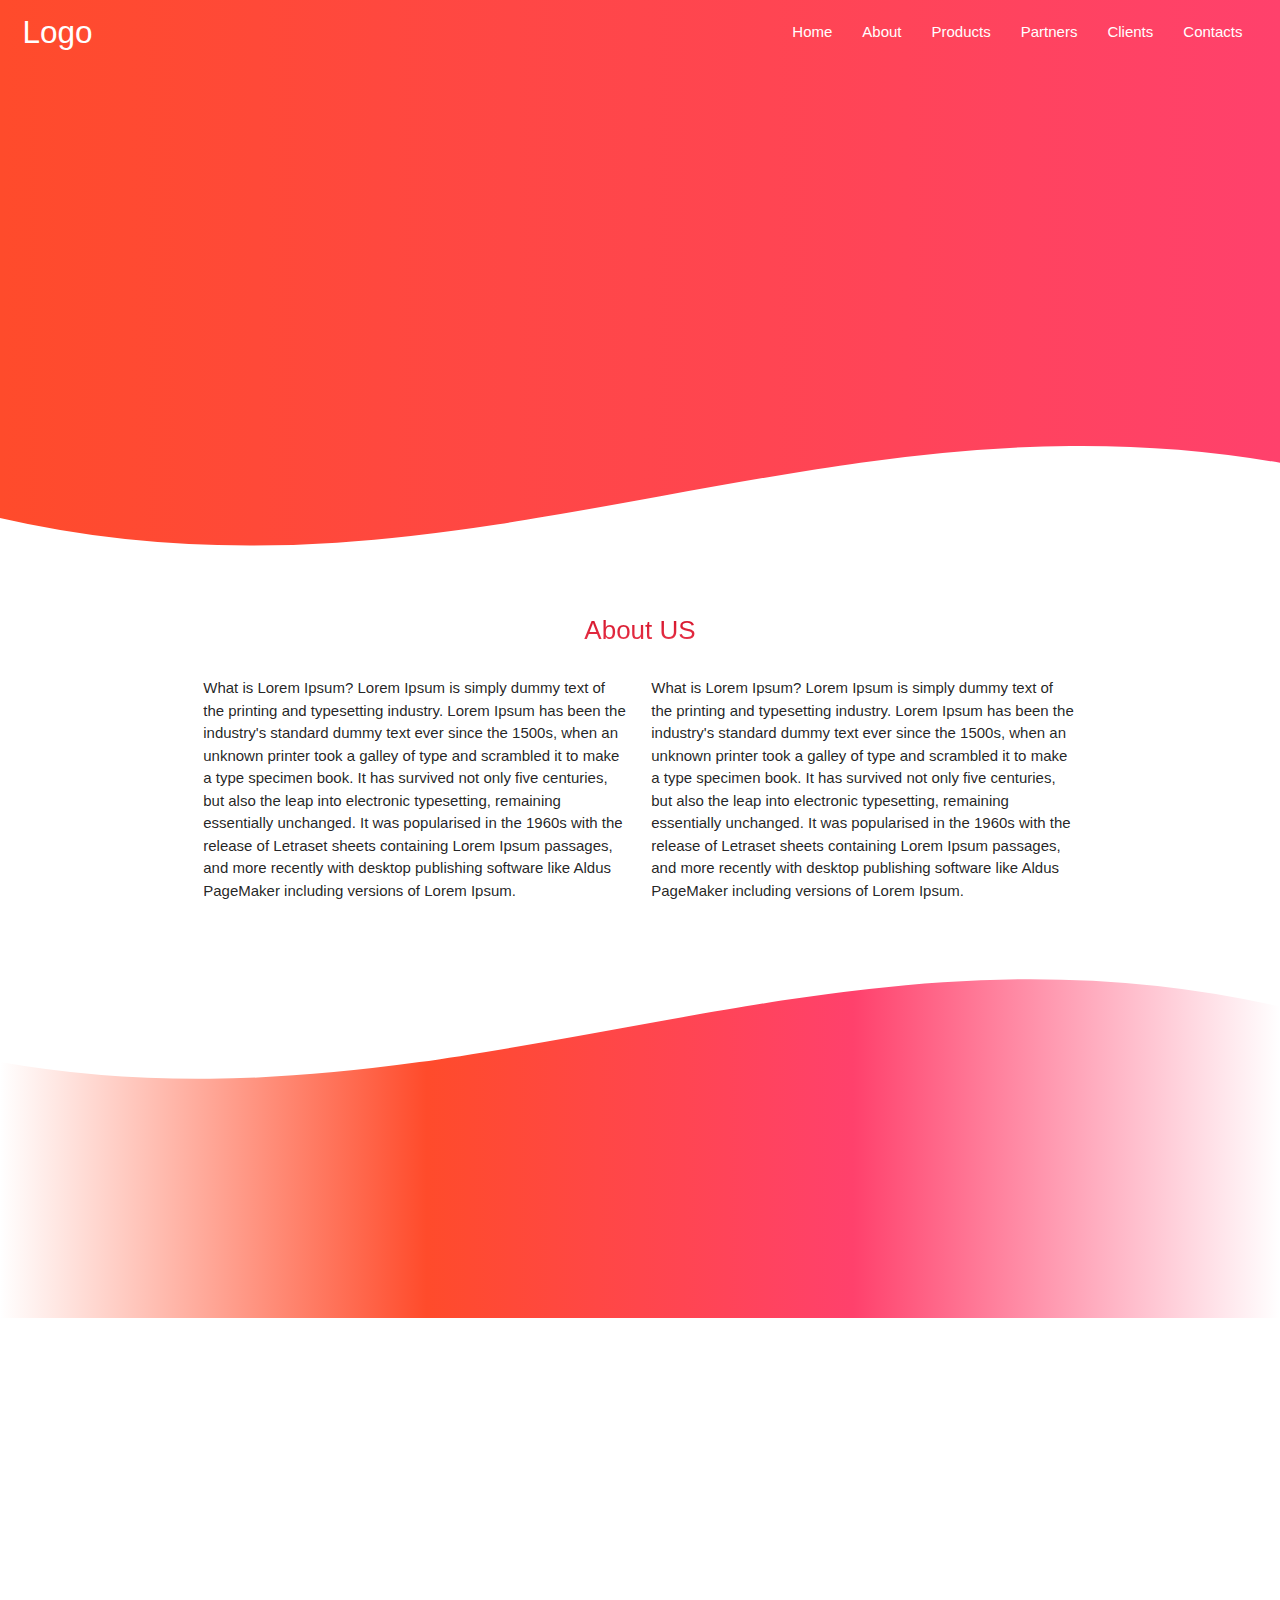
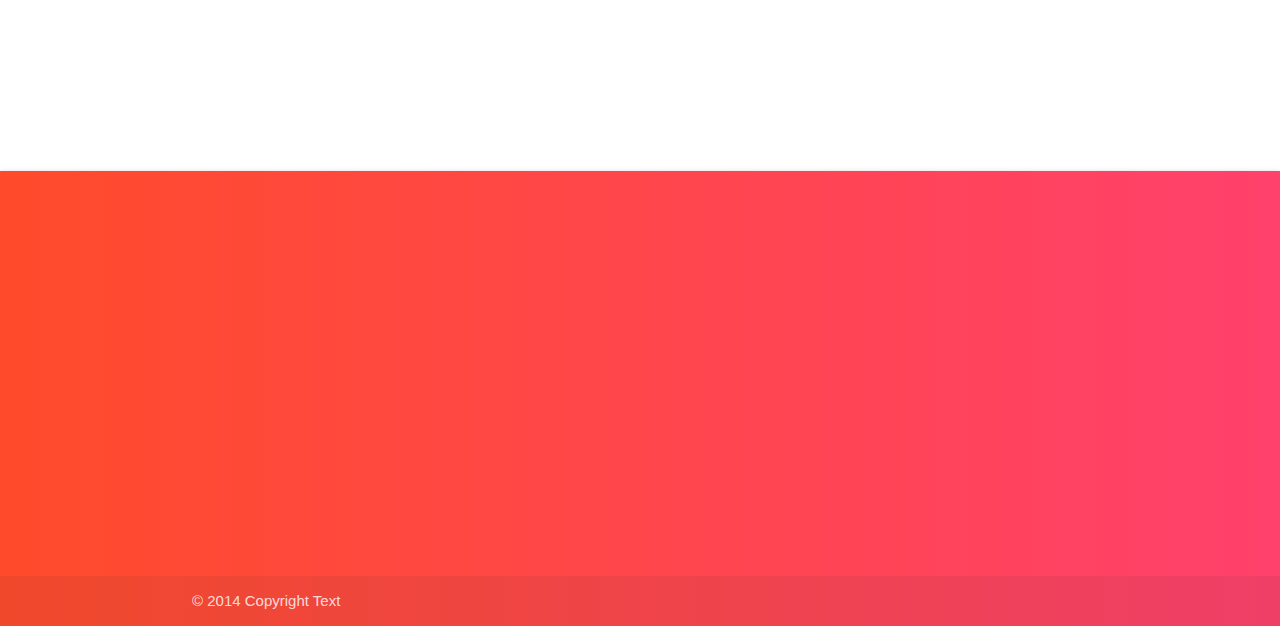
==== commit d7dd3159: "Changes" ====
--- a/public/index.html
+++ b/public/index.html
@@ -24,6 +24,7 @@
 
   <link href="./assets/css/materialize.css" rel="stylesheet" type="text/css" media="all" />
   <link href="./assets/css/style.css" rel="stylesheet" type="text/css" media="all" />
+  <link href="./assets/css/animate.css" rel="stylesheet" type="text/css" media="all" />
   <link href="./assets/css/carousel.css" rel="stylesheet" type="text/css" media="all" />
 
   <link rel="stylesheet" href="https://cdnjs.cloudflare.com/ajax/libs/font-awesome/4.7.0/css/font-awesome.min.css">
@@ -43,7 +44,7 @@
 <body id="materialize-shopify-themes" class="template-index ">
   <div class="header">
     <div id="navigation" >
-      <nav id="navbar">
+      <nav id="navbar" class="animated">
         <div class="nav-wrapper">
           <a href="#" data-target="slide-out" class="sidenav-trigger" class="brand-logo left ml-3 hide-on-med-and-up"><i
               class="material-icons">menu</i></a>
@@ -70,137 +71,143 @@
 
 
   <div class="container">
-    <div class="row">
+    <div class="row" data-aos="slide-right">
     <div class="col s12 m12 l12 mb-4 text-center">
-      <h5>About US</h5>
-    </div>
-    <div class="col s12 m4 l4">
+      <h5 class="heading-1">About US</h5>
+    </div>
+    <div class="col s12 m6 l6" data-aos="slide-right" data-aos-delay="400">
         What is Lorem Ipsum?
         Lorem Ipsum is simply dummy text of the printing and typesetting industry. Lorem Ipsum has been the industry's standard dummy text ever since the 1500s, when an unknown printer took a galley of type and scrambled it to make a type specimen book. It has survived not only five centuries, but also the leap into electronic typesetting, remaining essentially unchanged. It was popularised in the 1960s with the release of Letraset sheets containing Lorem Ipsum passages, and more recently with desktop publishing software like Aldus PageMaker including versions of Lorem Ipsum.
     </div>
     <!-- col end -->
-    <div class="col s12 m4 l4">
+    <div class="col s12 m6 l6" data-aos="slide-right" data-aos-delay="300">
         What is Lorem Ipsum?
         Lorem Ipsum is simply dummy text of the printing and typesetting industry. Lorem Ipsum has been the industry's standard dummy text ever since the 1500s, when an unknown printer took a galley of type and scrambled it to make a type specimen book. It has survived not only five centuries, but also the leap into electronic typesetting, remaining essentially unchanged. It was popularised in the 1960s with the release of Letraset sheets containing Lorem Ipsum passages, and more recently with desktop publishing software like Aldus PageMaker including versions of Lorem Ipsum.
     </div>
     <!-- col end -->
-    <div class="col s12 m4 l4">
-        What is Lorem Ipsum?
-        Lorem Ipsum is simply dummy text of the printing and typesetting industry. Lorem Ipsum has been the industry's standard dummy text ever since the 1500s, when an unknown printer took a galley of type and scrambled it to make a type specimen book. It has survived not only five centuries, but also the leap into electronic typesetting, remaining essentially unchanged. It was popularised in the 1960s with the release of Letraset sheets containing Lorem Ipsum passages, and more recently with desktop publishing software like Aldus PageMaker including versions of Lorem Ipsum.
-    </div>
-    <!-- col end -->
     </div>
     <!-- row end -->
+  </div>
+  <!-- container end -->
+  <div class="row section-lighten">
+      <svg id="sesion2-wave" xmlns="http://www.w3.org/2000/svg" viewBox="-300 0 950 270">
+        <path d="M-314,267 C105,364 400,100 812,279" fill="none" stroke="white" stroke-width="120"
+          stroke-linecap="round"/>
+      </svg>
+  <div class="container mt-4" style="position: relative" data-aos="flip-down">
+    <div class="row mt-2" >
+        <div class="col s12 m12 l12 text-center">
+            <h5 class="heading-1">Products</h5>
+          </div>
+      </div>
+      <div class="row">
+          <div class="col l4 m4 s12">
+              <div class="card" data-aos="flip-down">
+                  <div class="card-image waves-effect waves-block waves-light">
+                    <img class="activator" src="images/office.jpg">
+                  </div>
+                  <div class="card-content">
+                    <span class="card-title activator grey-text text-darken-4">Card Title<i class="material-icons right">more_vert</i></span>
+                    <p><a href="#">This is a link</a></p>
+                  </div>
+                  <div class="card-reveal">
+                    <span class="card-title grey-text text-darken-4">Card Title<i class="material-icons right">close</i></span>
+                    <p>Here is some more information about this product that is only revealed once clicked on.</p>
+                  </div>
+                </div>
+          </div>
+          <div class="col l4 m4 s12">
+              <div class="card" data-aos="flip-down">
+                  <div class="card-image waves-effect waves-block waves-light">
+                    <img class="activator" src="images/office.jpg">
+                  </div>
+                  <div class="card-content">
+                    <span class="card-title activator grey-text text-darken-4">Card Title<i class="material-icons right">more_vert</i></span>
+                    <p><a href="#">This is a link</a></p>
+                  </div>
+                  <div class="card-reveal">
+                    <span class="card-title grey-text text-darken-4">Card Title<i class="material-icons right">close</i></span>
+                    <p>Here is some more information about this product that is only revealed once clicked on.</p>
+                  </div>
+                </div>
+          </div>
+          <div class="col l4 m4 s12">
+              <div class="card" data-aos="flip-down">
+                  <div class="card-image waves-effect waves-block waves-light">
+                    <img class="activator" src="images/office.jpg">
+                  </div>
+                  <div class="card-content">
+                    <span class="card-title activator grey-text text-darken-4">Card Title<i class="material-icons right">more_vert</i></span>
+                    <p><a href="#">This is a link</a></p>
+                  </div>
+                  <div class="card-reveal">
+                    <span class="card-title grey-text text-darken-4">Card Title<i class="material-icons right">close</i></span>
+                    <p>Here is some more information about this product that is only revealed once clicked on.</p>
+                  </div>
+                </div>
+          </div>
+          <div class="col l4 m4 s12">
+              <div class="card" data-aos="flip-down">
+                  <div class="card-image waves-effect waves-block waves-light">
+                    <img class="activator" src="images/office.jpg">
+                  </div>
+                  <div class="card-content">
+                    <span class="card-title activator grey-text text-darken-4">Card Title<i class="material-icons right">more_vert</i></span>
+                    <p><a href="#">This is a link</a></p>
+                  </div>
+                  <div class="card-reveal">
+                    <span class="card-title grey-text text-darken-4">Card Title<i class="material-icons right">close</i></span>
+                    <p>Here is some more information about this product that is only revealed once clicked on.</p>
+                  </div>
+                </div>
+          </div>
+          <div class="col l4 m4 s12">
+              <div class="card" data-aos="flip-down">
+                  <div class="card-image waves-effect waves-block waves-light">
+                    <img class="activator" src="images/office.jpg">
+                  </div>
+                  <div class="card-content">
+                    <span class="card-title activator grey-text text-darken-4">Card Title<i class="material-icons right">more_vert</i></span>
+                    <p><a href="#">This is a link</a></p>
+                  </div>
+                  <div class="card-reveal">
+                    <span class="card-title grey-text text-darken-4">Card Title<i class="material-icons right">close</i></span>
+                    <p>Here is some more information about this product that is only revealed once clicked on.</p>
+                  </div>
+                </div>
+          </div>
+          <div class="col l4 m4 s12">
+              <div class="card" data-aos="flip-down">
+                  <div class="card-image waves-effect waves-block waves-light">
+                    <img class="activator" src="images/office.jpg">
+                  </div>
+                  <div class="card-content">
+                    <span class="card-title activator grey-text text-darken-4">Card Title<i class="material-icons right">more_vert</i></span>
+                    <p><a href="#">This is a link</a></p>
+                  </div>
+                  <div class="card-reveal">
+                    <span class="card-title grey-text text-darken-4">Card Title<i class="material-icons right">close</i></span>
+                    <p>Here is some more information about this product that is only revealed once clicked on.</p>
+                  </div>
+                </div>
+          </div>
+      </div>
+      </div>
+      </div>
+
+      <div class="container" data-aos="fade-right">
     <div class="row mt-4">
         <div class="col s12 m12 l12 text-center">
-            <h5>Products</h5>
-          </div>
-      </div>
-      <div class="row">
-          <div class="col l4 m4 s12">
-              <div class="card">
-                  <div class="card-image waves-effect waves-block waves-light">
-                    <img class="activator" src="images/office.jpg">
-                  </div>
-                  <div class="card-content">
-                    <span class="card-title activator grey-text text-darken-4">Card Title<i class="material-icons right">more_vert</i></span>
-                    <p><a href="#">This is a link</a></p>
-                  </div>
-                  <div class="card-reveal">
-                    <span class="card-title grey-text text-darken-4">Card Title<i class="material-icons right">close</i></span>
-                    <p>Here is some more information about this product that is only revealed once clicked on.</p>
-                  </div>
-                </div>
-          </div>
-          <div class="col l4 m4 s12">
-              <div class="card">
-                  <div class="card-image waves-effect waves-block waves-light">
-                    <img class="activator" src="images/office.jpg">
-                  </div>
-                  <div class="card-content">
-                    <span class="card-title activator grey-text text-darken-4">Card Title<i class="material-icons right">more_vert</i></span>
-                    <p><a href="#">This is a link</a></p>
-                  </div>
-                  <div class="card-reveal">
-                    <span class="card-title grey-text text-darken-4">Card Title<i class="material-icons right">close</i></span>
-                    <p>Here is some more information about this product that is only revealed once clicked on.</p>
-                  </div>
-                </div>
-          </div>
-          <div class="col l4 m4 s12">
-              <div class="card">
-                  <div class="card-image waves-effect waves-block waves-light">
-                    <img class="activator" src="images/office.jpg">
-                  </div>
-                  <div class="card-content">
-                    <span class="card-title activator grey-text text-darken-4">Card Title<i class="material-icons right">more_vert</i></span>
-                    <p><a href="#">This is a link</a></p>
-                  </div>
-                  <div class="card-reveal">
-                    <span class="card-title grey-text text-darken-4">Card Title<i class="material-icons right">close</i></span>
-                    <p>Here is some more information about this product that is only revealed once clicked on.</p>
-                  </div>
-                </div>
-          </div>
-          <div class="col l4 m4 s12">
-              <div class="card">
-                  <div class="card-image waves-effect waves-block waves-light">
-                    <img class="activator" src="images/office.jpg">
-                  </div>
-                  <div class="card-content">
-                    <span class="card-title activator grey-text text-darken-4">Card Title<i class="material-icons right">more_vert</i></span>
-                    <p><a href="#">This is a link</a></p>
-                  </div>
-                  <div class="card-reveal">
-                    <span class="card-title grey-text text-darken-4">Card Title<i class="material-icons right">close</i></span>
-                    <p>Here is some more information about this product that is only revealed once clicked on.</p>
-                  </div>
-                </div>
-          </div>
-          <div class="col l4 m4 s12">
-              <div class="card">
-                  <div class="card-image waves-effect waves-block waves-light">
-                    <img class="activator" src="images/office.jpg">
-                  </div>
-                  <div class="card-content">
-                    <span class="card-title activator grey-text text-darken-4">Card Title<i class="material-icons right">more_vert</i></span>
-                    <p><a href="#">This is a link</a></p>
-                  </div>
-                  <div class="card-reveal">
-                    <span class="card-title grey-text text-darken-4">Card Title<i class="material-icons right">close</i></span>
-                    <p>Here is some more information about this product that is only revealed once clicked on.</p>
-                  </div>
-                </div>
-          </div>
-          <div class="col l4 m4 s12">
-              <div class="card">
-                  <div class="card-image waves-effect waves-block waves-light">
-                    <img class="activator" src="images/office.jpg">
-                  </div>
-                  <div class="card-content">
-                    <span class="card-title activator grey-text text-darken-4">Card Title<i class="material-icons right">more_vert</i></span>
-                    <p><a href="#">This is a link</a></p>
-                  </div>
-                  <div class="card-reveal">
-                    <span class="card-title grey-text text-darken-4">Card Title<i class="material-icons right">close</i></span>
-                    <p>Here is some more information about this product that is only revealed once clicked on.</p>
-                  </div>
-                </div>
-          </div>
-      </div>
-
-
-    <div class="row mt-4">
-        <div class="col s12 m12 l12 text-center">
-            <h5>Partners</h5>
-          </div>
-          </div>
+            <h5 class="heading-1">Partners</h5>
+          </div>
+          
+    <div class="col m12 s12 l12">
     <div class="row">
        
          <!-- SWIPER SECTION -->
 
 
-         <section class="epcl-carousel section outer-arrows slides-5" data-show="5" data-rtl="" data-aos="fade">
+         <section class="epcl-carousel section outer-arrows slides-5" data-show="5" data-rtl="" data-aos="fade-right">
             <div class="item">
                 <article>
                     <div class="img cover" role="img" aria-label="Bringing samples back is a considerable challenge"
@@ -304,7 +311,8 @@
 
 
          <!-- SWIPER SECTION EDN -->
-
+        </div>
+        </div>
     </div>
     <!-- row end -->
   </div>
@@ -335,29 +343,49 @@
 
   <footer class="page-footer">
       <div class="container">
-        <div class="row">
-          <div class="col l6 s12">
-            <h5 class="white-text">Contact US</h5>
-            <p class="grey-text text-lighten-4"><i class="fa fa-map-marker" aria-hidden="true"></i> &nbsp;Address line 1 Address line 2, City, State, Country, 400-000.</p>
-            <p class="grey-text text-lighten-4"><i class="fa fa-phone" aria-hidden="true"></i>&nbsp; 022 25000000 / 022 2600000000</p>
-            <p class="grey-text text-lighten-4"><i class="fa fa-mobile" aria-hidden="true"></i>&nbsp; +91 9800000000</p>
-          </div>
-          <div class="col l6 s12">
-            <h5 class="white-text">Links</h5>
-            <ul>
-              <li><a class="grey-text text-lighten-3" href="#!">Link 1</a></li>
-              <li><a class="grey-text text-lighten-3" href="#!">Link 2</a></li>
-              <li><a class="grey-text text-lighten-3" href="#!">Link 3</a></li>
-              <li><a class="grey-text text-lighten-3" href="#!">Link 4</a></li>
-            </ul>
-          </div>
-        </div>
-      </div>
-
-      <div style="">
-          <iframe class="w-100" src="https://www.google.com/maps/embed?pb=!1m14!1m8!1m3!1d15069.474781095545!2d72.9638529!3d19.2227569!3m2!1i1024!2i768!4f13.1!3m3!1m2!1s0x0%3A0x4f5f3337bac16504!2sThreesa+Broadband!5e0!3m2!1sen!2sin!4v1520418241301"  frameborder="0" style="border:0;height:250px;" allowfullscreen></iframe>
-      </div>
-
+        <div class="row" data-aos="zoom-in">
+
+            <div class="col l6 s12">
+                <h5 class="white-text">Contact US</h5>
+                <p class="grey-text text-lighten-4"><i class="fa fa-map-marker" aria-hidden="true"></i> &nbsp;Address line 1 Address line 2, City, State, Country, 400-000.</p>
+                <p class="grey-text text-lighten-4"><i class="fa fa-phone" aria-hidden="true"></i>&nbsp; 022 25000000 / 022 2600000000</p>
+                <p class="grey-text text-lighten-4"><i class="fa fa-mobile" aria-hidden="true"></i>&nbsp; +91 9800000000</p>
+              </div>
+
+            <div class="col l6 s12">
+                <div class="row">
+                    <form class="col s12">
+                      <div class="row">
+                        <div class="input-field col s12">
+                          <input id="fullname" type="text" class="validate" style="color: #fff">
+                          <label for="fullname">Name</label>
+                        </div>
+                        <div class="input-field col s6">
+                          <input id="mobileno" type="text" class="validate" style="color: #fff">
+                          <label for="mobileno">Mobile No.</label>
+                        </div>
+                        <div class="input-field col s6">
+                          <input id="email" type="text" class="validate" style="color: #fff">
+                          <label for="email">Email</label>
+                        </div>
+                        <div class="input-field col s12">
+                            <textarea id="comment" class="materialize-textarea"></textarea>
+                            <label for="comment">Comment</label>
+                        </div>
+                        <div class="input-field col s12">
+                            <a class="waves-effect waves-light btn btn-primary"><i class="material-icons left">send</i>Send</a>
+                        </div>
+                      </div>
+                      </form>
+                      </div>
+              </div>
+        </div>
+      </div>
+
+      <!-- <div data-aos="zoom-in" class="row">
+          <iframe class="w-100" src="https://www.google.com/maps/embed?pb=!1m14!1m8!1m3!1d15069.474781095545!2d72.9638529!3d19.2227569!3m2!1i1024!2i768!4f13.1!3m3!1m2!1s0x0%3A0x4f5f3337bac16504!2sThreesa+Broadband!5e0!3m2!1sen!2sin!4v1520418241301"  frameborder="0" style="border:0;height:300px;" allowfullscreen></iframe>
+      </div>
+ -->
       <div class="footer-copyright">
         <div class="container">
         © 2014 Copyright Text
@@ -385,11 +413,13 @@
     if (scroll > 0) {
         //clearHeader, not clearheader - caps H
         $("#navigation").addClass("navbar-fixed");
+        $("#navbar").addClass("fadeInDown");
         $("#navbar").addClass("nav-shadow");
     }
     else
     {
       $("#navigation").removeClass("navbar-fixed");
+      $("#navbar").removeClass("fadeInDown");
       $("#navbar").removeClass("nav-shadow");
     }
 });
--- a/public/assets/css/style.css
+++ b/public/assets/css/style.css
@@ -2507,9 +2507,7 @@
 
 /* ----------------------------------------------------------------- */
 /* CUSTOME PROPERTIES */
-.carousel .carousel-img {
-    height: 30em !important;
-}
+
 
 nav {
     background-color: transparent;
@@ -2524,6 +2522,14 @@
 }
 
 
+.section-lighten {
+    background: -webkit-linear-gradient(to right, transparent, #FF4B2B, #FF416C, transparent);
+    /* Chrome 10-25, Safari 5.1-6 */
+    background: linear-gradient(to right, transparent, #FF4B2B, #FF416C, transparent) ;
+    /* W3C, IE 10+/ Edge, Firefox 16+, Chrome 26+, Opera 12+, Safari 7+ */
+    /* opacity: .7; */
+    position: relative;
+}
 .nav-shadow, .page-footer {
     background: -webkit-linear-gradient(to right, #FF4B2B, #FF416C);
     /* Chrome 10-25, Safari 5.1-6 */
@@ -2537,7 +2543,7 @@
 
 .header {
     position: relative;
-    height: 30em;
+    height: 40em;
     /* fallback for old browsers */
     background: -webkit-linear-gradient(to right, #FF4B2B, #FF416C);
     /* Chrome 10-25, Safari 5.1-6 */
@@ -2561,7 +2567,7 @@
 @media only screen and (max-width: 600px) {
     .header {
         position: relative;
-        height: 13em;
+        height: 25em;
         /* fallback for old browsers */
         background: -webkit-linear-gradient(to right, #FF4B2B, #FF416C);
         /* Chrome 10-25, Safari 5.1-6 */
@@ -2569,17 +2575,13 @@
         /* W3C, IE 10+/ Edge, Firefox 16+, Chrome 26+, Opera 12+, Safari 7+ */
 
     }
-
-    .carousel .carousel-img {
-        height: 12em !important;
-    }
 }
 
 /* Small devices (portrait tablets and large phones, 600px and up) */
 @media only screen and (min-width: 600px) {
     .header {
         position: relative;
-        height: 13em;
+        height: 25em;
         /* fallback for old browsers */
         background: -webkit-linear-gradient(to right, #FF4B2B, #FF416C);
         /* Chrome 10-25, Safari 5.1-6 */
@@ -2587,17 +2589,13 @@
         /* W3C, IE 10+/ Edge, Firefox 16+, Chrome 26+, Opera 12+, Safari 7+ */
 
     }
-
-    .carousel .carousel-img {
-        height: 12em !important;
-    }
 }
 
 /* Medium devices (landscape tablets, 768px and up) */
 @media only screen and (min-width: 768px) {
     .header {
         position: relative;
-        height: 30em;
+        height: 40em;
         /* fallback for old browsers */
         background: -webkit-linear-gradient(to right, #FF4B2B, #FF416C);
         /* Chrome 10-25, Safari 5.1-6 */
@@ -2605,17 +2603,13 @@
         /* W3C, IE 10+/ Edge, Firefox 16+, Chrome 26+, Opera 12+, Safari 7+ */
 
     }
-
-    .carousel .carousel-img {
-        height: 30em !important;
-    }
 }
 
 /* Large devices (laptops/desktops, 992px and up) */
 @media only screen and (min-width: 992px) {
     .header {
         position: relative;
-        height: 30em;
+        height: 40em;
         /* fallback for old browsers */
         background: -webkit-linear-gradient(to right, #FF4B2B, #FF416C);
         /* Chrome 10-25, Safari 5.1-6 */
@@ -2623,27 +2617,19 @@
         /* W3C, IE 10+/ Edge, Firefox 16+, Chrome 26+, Opera 12+, Safari 7+ */
 
     }
-
-    .carousel .carousel-img {
-        height: 30em !important;
-    }
 }
 
 /* Extra large devices (large laptops and desktops, 1200px and up) */
 @media only screen and (min-width: 1200px) {
     .header {
         position: relative;
-        height: 30em;
+        height: 40em;
         /* fallback for old browsers */
         background: -webkit-linear-gradient(to right, #FF4B2B, #FF416C);
         /* Chrome 10-25, Safari 5.1-6 */
         background: linear-gradient(to right, #FF4B2B, #FF416C);
         /* W3C, IE 10+/ Edge, Firefox 16+, Chrome 26+, Opera 12+, Safari 7+ */
 
-    }
-
-    .carousel .carousel-img {
-        height: 30em !important;
     }
 }
 
@@ -2819,6 +2805,68 @@
     }
 }
 
-#map {
-    height: 100%;
-  }+#sesion2-wave {
+    /* doesn't work in IE/ early Edge */
+    transform: rotate(180deg);
+    top: -1px;
+    position: absolute;
+  }
+
+.heading-1
+{
+    font-size: 26px;
+    background: -webkit-linear-gradient(#D31027, #EA384D);
+    -webkit-background-clip: text;
+    -webkit-text-fill-color: transparent;
+}
+
+
+input:not([type]), input[type=text]:not(.browser-default), input[type=password]:not(.browser-default), input[type=email]:not(.browser-default), input[type=url]:not(.browser-default), input[type=time]:not(.browser-default), input[type=date]:not(.browser-default), input[type=datetime]:not(.browser-default), input[type=datetime-local]:not(.browser-default), input[type=tel]:not(.browser-default), input[type=number]:not(.browser-default), input[type=search]:not(.browser-default), textarea.materialize-textarea {
+    background-color: transparent;
+    border: none;
+    border-bottom: 1px solid #ffffff;
+    border-radius: 0;
+    outline: none;
+    height: 3rem;
+    width: 100%;
+    font-size: 16px;
+    margin: 0 0 8px 0;
+    padding: 0;
+    -webkit-box-shadow: none;
+    box-shadow: none;
+    -webkit-box-sizing: content-box;
+    box-sizing: content-box;
+    -webkit-transition: border .3s, -webkit-box-shadow .3s;
+    transition: border .3s, -webkit-box-shadow .3s;
+    transition: box-shadow .3s, border .3s;
+    transition: box-shadow .3s, border .3s, -webkit-box-shadow .3s;
+}
+.input-field > label {
+    color: #ffffff;
+    position: absolute;
+    top: 0;
+    left: 0;
+    font-size: 1rem;
+    cursor: text;
+    -webkit-transition: color .2s ease-out, -webkit-transform .2s ease-out;
+    transition: color .2s ease-out, -webkit-transform .2s ease-out;
+    transition: transform .2s ease-out, color .2s ease-out;
+    transition: transform .2s ease-out, color .2s ease-out, -webkit-transform .2s ease-out;
+    -webkit-transform-origin: 0% 100%;
+    transform-origin: 0% 100%;
+    text-align: initial;
+    -webkit-transform: translateY(12px);
+    transform: translateY(12px);
+}
+label {
+    font-size: 0.8rem;
+    color: #ffffff;
+}
+
+.btn-primary
+{
+    background: #396afc;  /* fallback for old browsers */
+background: -webkit-linear-gradient(to bottom, #2948ff, #396afc);  /* Chrome 10-25, Safari 5.1-6 */
+background: linear-gradient(to bottom, #2948ff, #396afc); /* W3C, IE 10+/ Edge, Firefox 16+, Chrome 26+, Opera 12+, Safari 7+ */
+
+}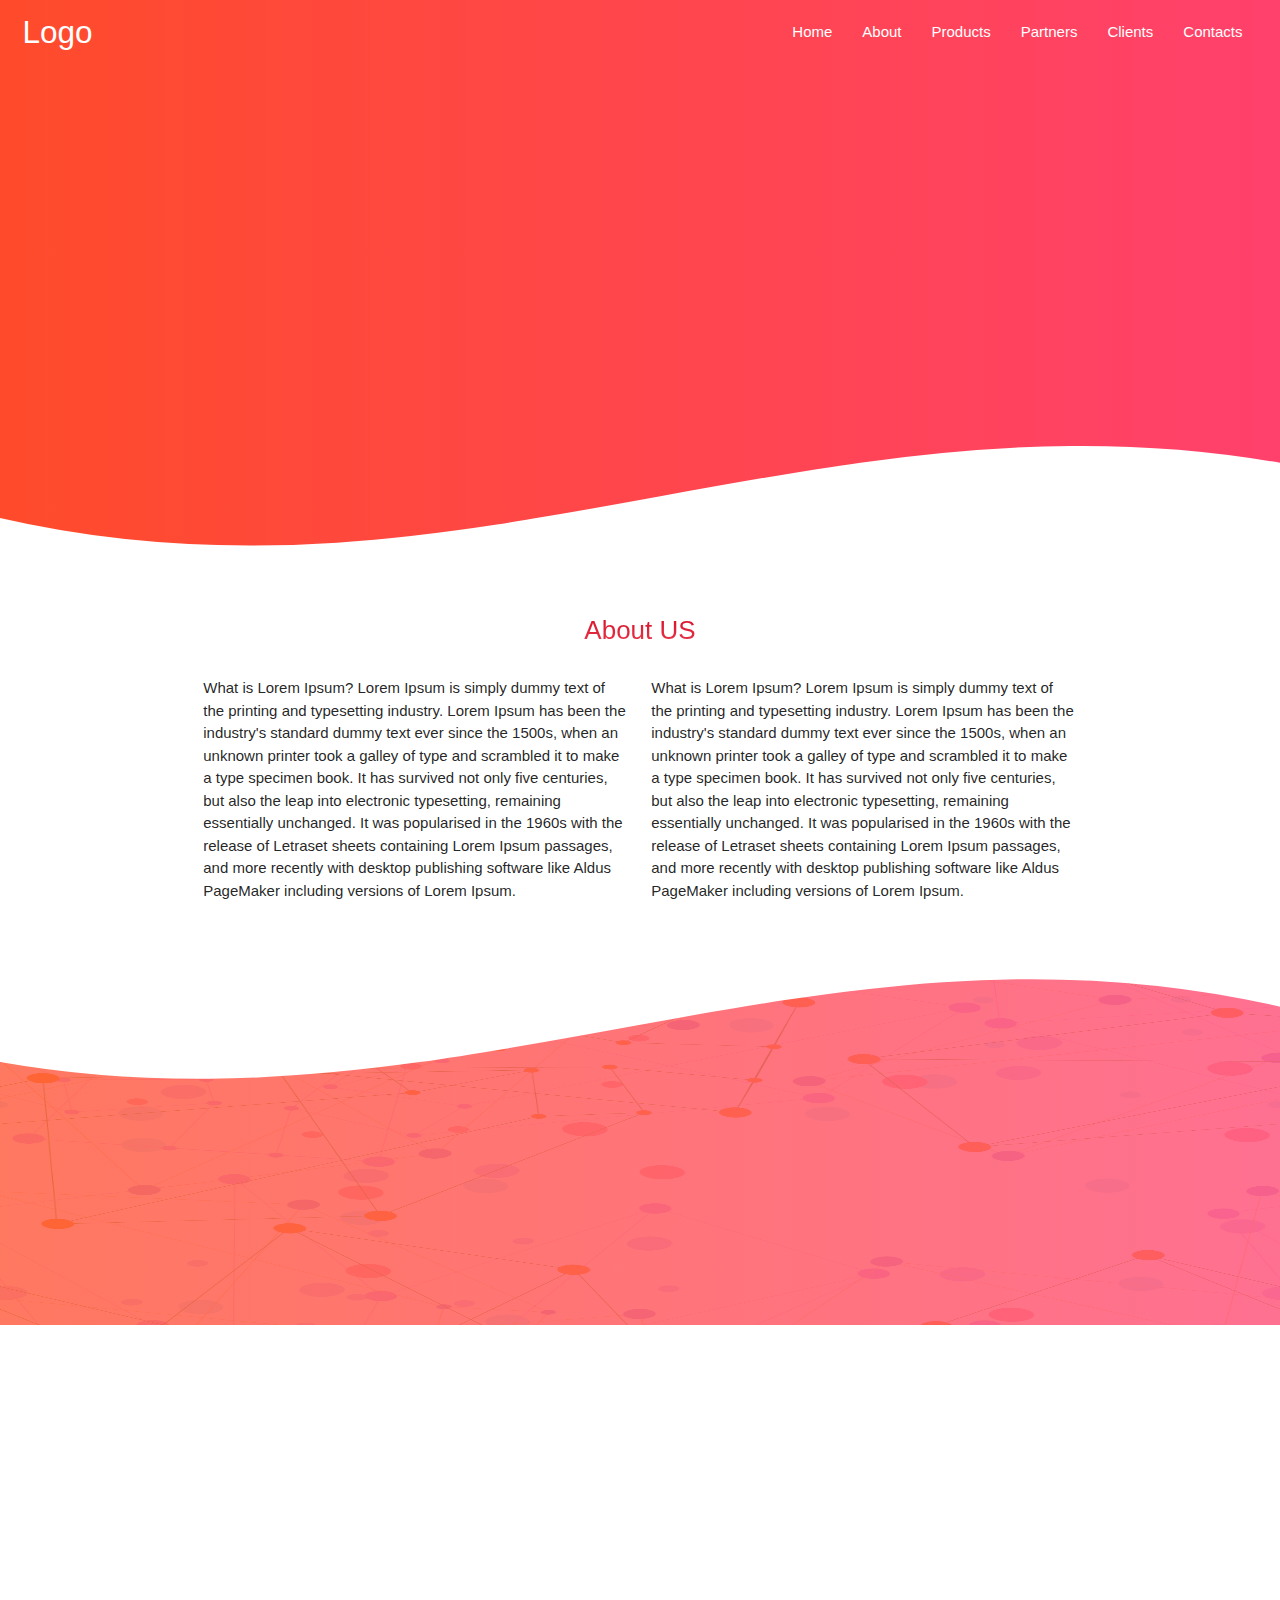
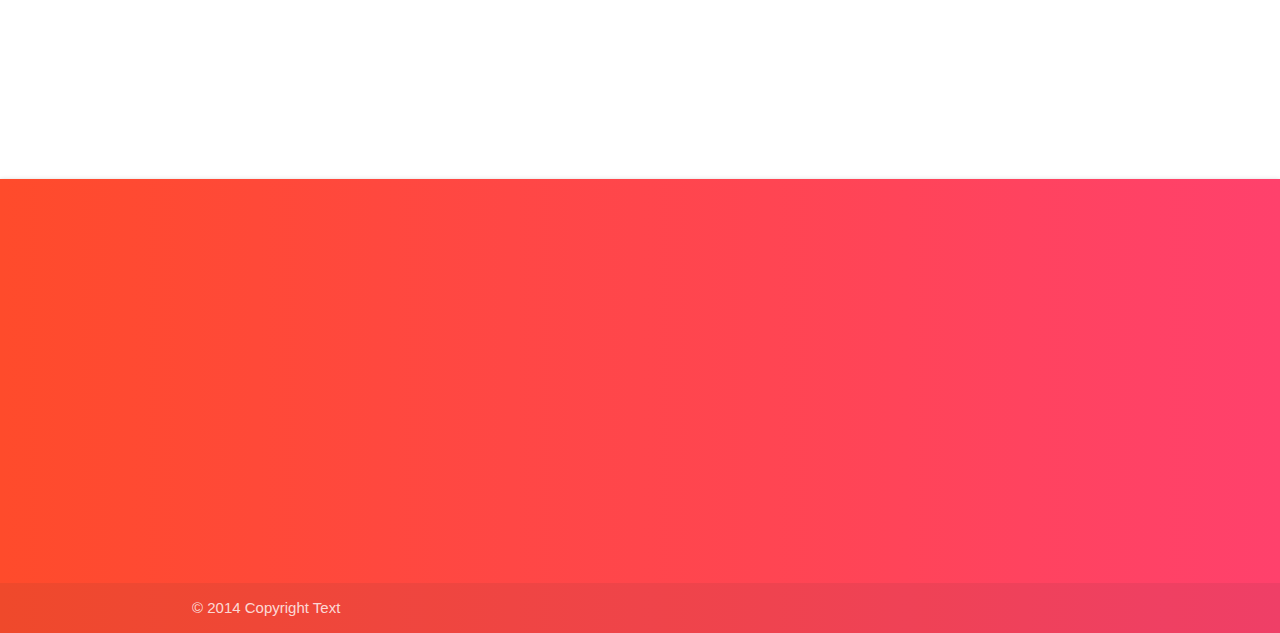
==== commit 2cd3975b: "backgrouind changes" ====
--- a/public/index.html
+++ b/public/index.html
@@ -90,6 +90,7 @@
   </div>
   <!-- container end -->
   <div class="row section-lighten">
+  <div class="layer">
       <svg id="sesion2-wave" xmlns="http://www.w3.org/2000/svg" viewBox="-300 0 950 270">
         <path d="M-314,267 C105,364 400,100 812,279" fill="none" stroke="white" stroke-width="120"
           stroke-linecap="round"/>
@@ -191,6 +192,7 @@
                   </div>
                 </div>
           </div>
+      </div>
       </div>
       </div>
       </div>
--- a/public/assets/css/style.css
+++ b/public/assets/css/style.css
@@ -2522,14 +2522,7 @@
 }
 
 
-.section-lighten {
-    background: -webkit-linear-gradient(to right, transparent, #FF4B2B, #FF416C, transparent);
-    /* Chrome 10-25, Safari 5.1-6 */
-    background: linear-gradient(to right, transparent, #FF4B2B, #FF416C, transparent) ;
-    /* W3C, IE 10+/ Edge, Firefox 16+, Chrome 26+, Opera 12+, Safari 7+ */
-    /* opacity: .7; */
-    position: relative;
-}
+
 .nav-shadow, .page-footer {
     background: -webkit-linear-gradient(to right, #FF4B2B, #FF416C);
     /* Chrome 10-25, Safari 5.1-6 */
@@ -2869,4 +2862,34 @@
 background: -webkit-linear-gradient(to bottom, #2948ff, #396afc);  /* Chrome 10-25, Safari 5.1-6 */
 background: linear-gradient(to bottom, #2948ff, #396afc); /* W3C, IE 10+/ Edge, Firefox 16+, Chrome 26+, Opera 12+, Safari 7+ */
 
-}+}
+
+
+/* .section-lighten { */
+    /* background: -webkit-linear-gradient(to right, transparent, #FF4B2B, #FF416C, transparent); */
+    /* Chrome 10-25, Safari 5.1-6 */
+    /* background: linear-gradient(to right, transparent, #FF4B2B, #FF416C, transparent) ; */
+    /* W3C, IE 10+/ Edge, Firefox 16+, Chrome 26+, Opera 12+, Safari 7+ */
+    /* opacity: .7; */
+    /* position: relative; */
+/* } */
+
+/* https://gist.github.com/lopspower/03fb1cc0ac9f32ef38f4 */
+.section-lighten {
+    background: url("../img/vectorstock_4674665.jpg");
+     position: relative;
+      background-repeat: no-repeat;
+   background-size: 100% 100%;
+ }
+ 
+ .layer {
+     background: -webkit-linear-gradient(to right, #FF4B2BBF, #FF416CBF);
+    /* Chrome 10-25, Safari 5.1-6 */
+    background: linear-gradient(to right, #FF4B2BBF, #FF416CBF) ;
+    /* W3C, IE 10+/ Edge, Firefox 16+, Chrome 26+, Opera 12+, Safari 7+ */
+     position: relative;
+     top: 0;
+     left: 0;
+     width: 100%;
+     height: 400px;
+ }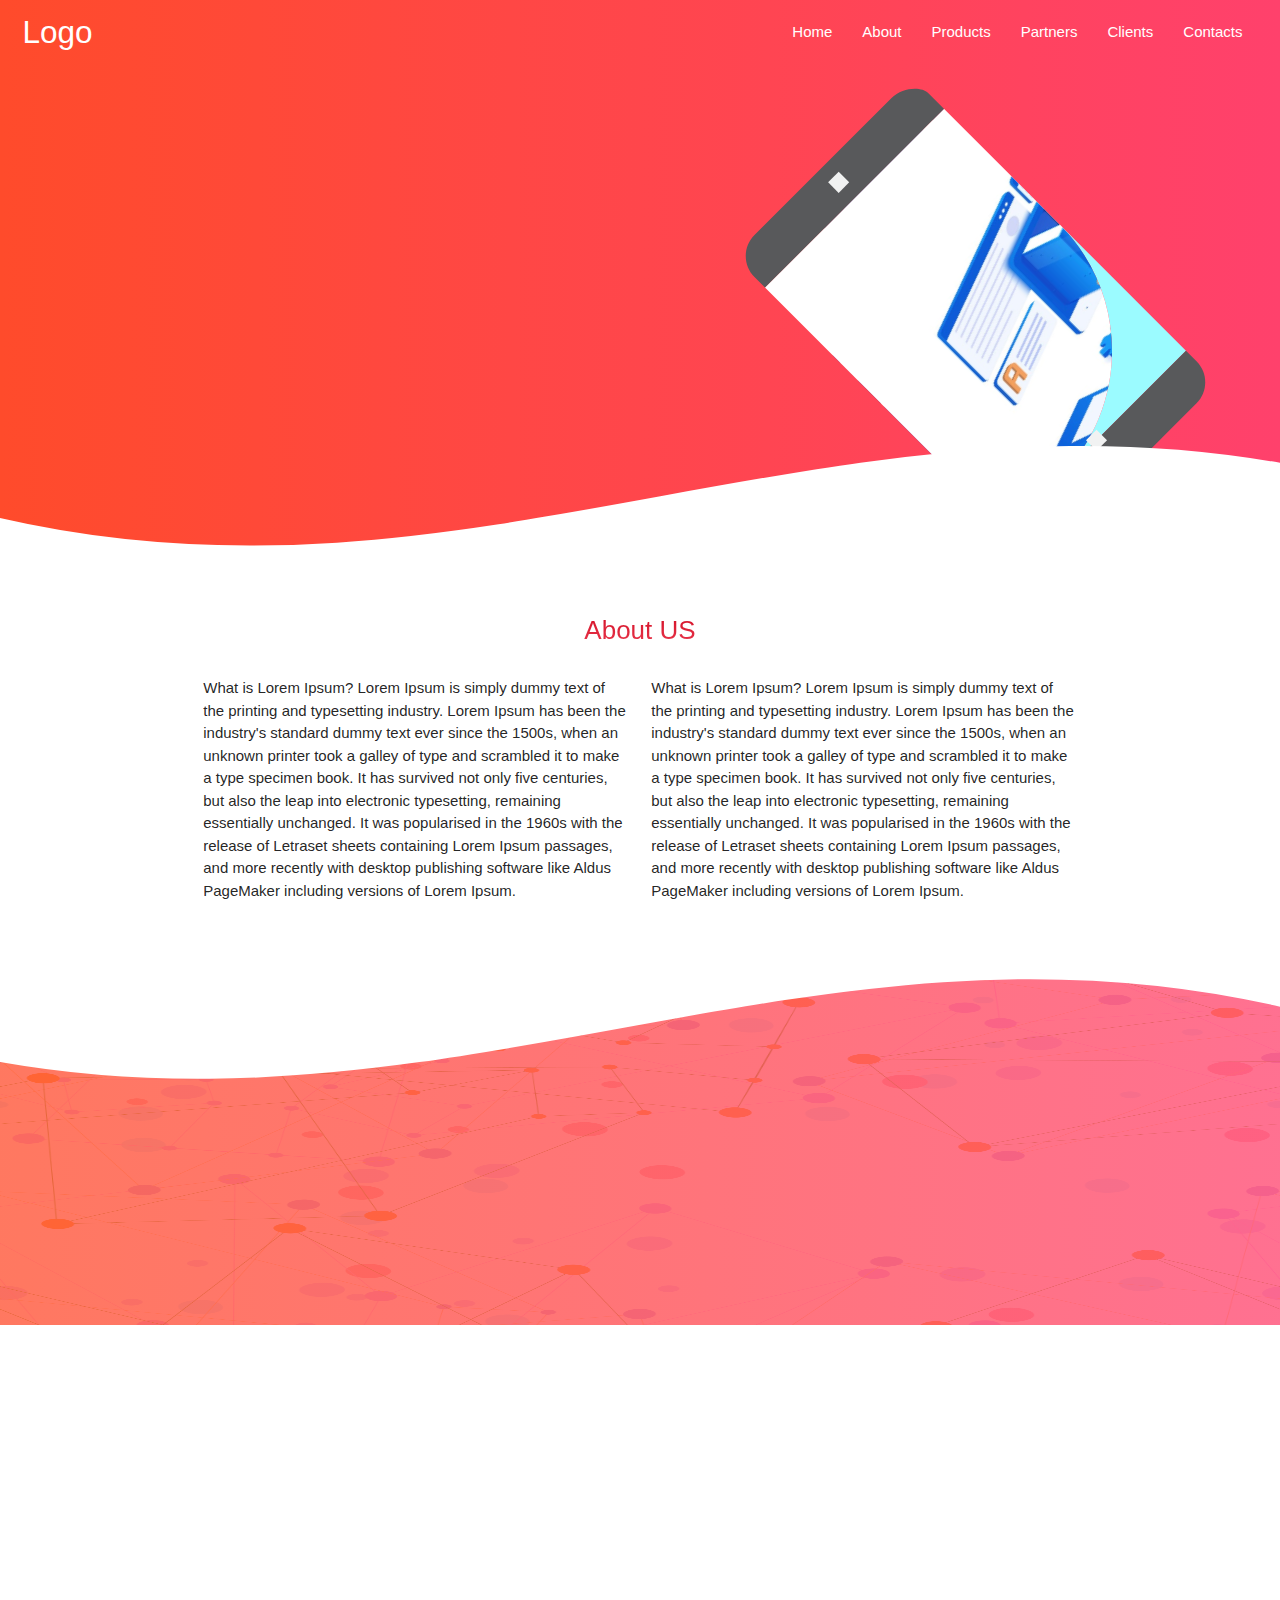
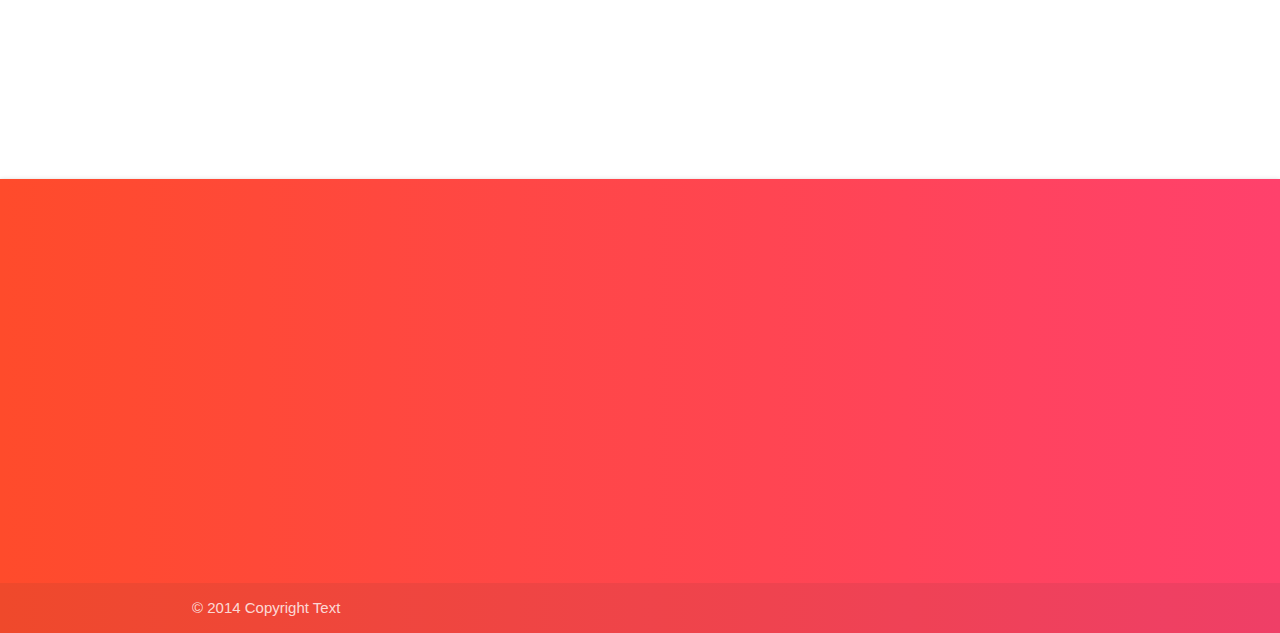
==== commit 09629bb2: "Galexy Addd" ====
--- a/public/index.html
+++ b/public/index.html
@@ -62,6 +62,35 @@
       </nav>
     </div>
 
+    <svg xmlns="http://www.w3.org/2000/svg"  version="1.1" viewBox="-455 -10 911 491.99999" class="hide-on-med-and-down" style="position: absolute;right:-10%;" data-aos="slide-left" data-aos-duration="950">
+
+ 
+      <defs>
+        <pattern id="img33" patternUnits="userSpaceOnUse" width="100%" height="100%">
+          <image xlink:href="assets/img/1.jpg" x="-10%" y="0" width="100%" height="100%" preserveAspectRatio="none"/>
+        </pattern>
+        <pattern id="img34" patternUnits="userSpaceOnUse" width="100%" height="100%">
+          <image xlink:href="assets/img/2.jpg" x="-10%" y="0" width="100%" height="100%" preserveAspectRatio="none"/>
+        </pattern>
+        <pattern id="img35" patternUnits="objectBoundingBox" height="100%" width="100%">
+          <image xlink:href="assets/img/3.jpg" x="0" y="0"  height="100%" width="100%" preserveAspectRatio="none" />
+        </pattern>
+      </defs>
+
+      <g id="surface1" transform='scale(.6 .6)'>
+      <path d="M 88.777344 459.035156 L 300.636719 459.035156 L 300.636719 247.171875 C 300.707031 364.113281 205.964844 458.964844 89.023438 459.035156 C 88.941406 459.035156 88.859375 459.035156 88.777344 459.035156 Z M 88.777344 459.035156 " style=" stroke:none;fill-rule:nonzero;fill:rgb(60.784314%,98.431373%,100%);fill-opacity:1;"  id="screen1"/>
+      <path d="M 0.5 52.964844 L 0.5 459.035156 L 88.777344 459.035156 C 205.714844 459.101562 300.570312 364.359375 300.636719 247.417969 C 300.636719 247.335938 300.636719 247.253906 300.636719 247.171875 L 300.636719 52.964844 Z M 0.5 52.964844 " style=" stroke:none;fill-rule:nonzero;fill-opacity:1;" fill="url(#img35)" id="screen2"/>
+
+      
+      <path d="M 300.636719 26.484375 C 300.636719 15.808594 284.828125 0 265.328125 0 L 35.8125 0 C 16.308594 0 0.5 15.808594 0.5 35.3125 L 0.5 52.964844 L 300.636719 52.964844 Z M 300.636719 26.484375 " style=" stroke:none;fill-rule:nonzero;fill:rgb(34.509804%,34.901961%,35.686275%);fill-opacity:1;" id="speker" />
+      <path d="M 0.5 485.515625 C 0.5 496.191406 16.308594 512 35.8125 512 L 265.328125 512 C 284.828125 512 300.636719 496.191406 300.636719 476.6875 L 300.636719 459.035156 L 0.5 459.035156 Z M 0.5 485.515625 " style=" stroke:none;fill-rule:nonzero;fill:rgb(34.509804%,34.901961%,35.686275%);fill-opacity:1;" id="spwhite"/>
+      
+      <path d="M 141.742188 450.207031 L 159.398438 450.207031 L 159.398438 467.863281 L 141.742188 467.863281 Z M 141.742188 450.207031 " style=" stroke:none;fill-rule:nonzero;fill:rgb(94.509804%,94.901961%,94.901961%);fill-opacity:1;" id="sprect1"/>
+      <path d="M 141.742188 17.65625 L 159.398438 17.65625 L 159.398438 35.3125 L 141.742188 35.3125 Z M 141.742188 17.65625 " style=" stroke:none;fill-rule:nonzero;fill:rgb(94.509804%,94.901961%,94.901961%);fill-opacity:1;" id="sprect2"/>
+      </g>
+      </svg>
+
+    <!-- <img src="assets/svg/mobile_phone.svg" class="hide-on-med-and-down" style="position: absolute;right:-10%;" data-aos="slide-left" data-aos-delay="1000"/> -->
 
     <svg id="svg" xmlns="http://www.w3.org/2000/svg" viewBox="-300 0 950 270">
       <path d="M-314,267 C105,364 400,100 812,279" fill="none" stroke="white" stroke-width="120"
--- a/public/assets/css/style.css
+++ b/public/assets/css/style.css
@@ -1,3 +1,7 @@
+
+html, body{
+    overflow-x: hidden !important;
+}
 .shadow-sm {
     box-shadow: 0 .125rem .25rem rgba(0, 0, 0, .075) !important
 }
@@ -2892,4 +2896,19 @@
      left: 0;
      width: 100%;
      height: 400px;
- }+ }
+
+
+ #speker, #spwhite, #sprect1, #sprect2, #screen1, #screen2{
+    /* doesn't work in IE/ older Edge */
+    top:200px !important;
+    transform: translate(100px, 405px) !important;
+    transform: rotate(-45deg) !important;
+     transform-origin: 50% 50% !important;
+  }
+
+  #img1{
+    /* doesn't work in IE/ older Edge */
+    transform: rotate(-44.9deg) !important;
+    transform-origin: 65% 73% !important;
+  }